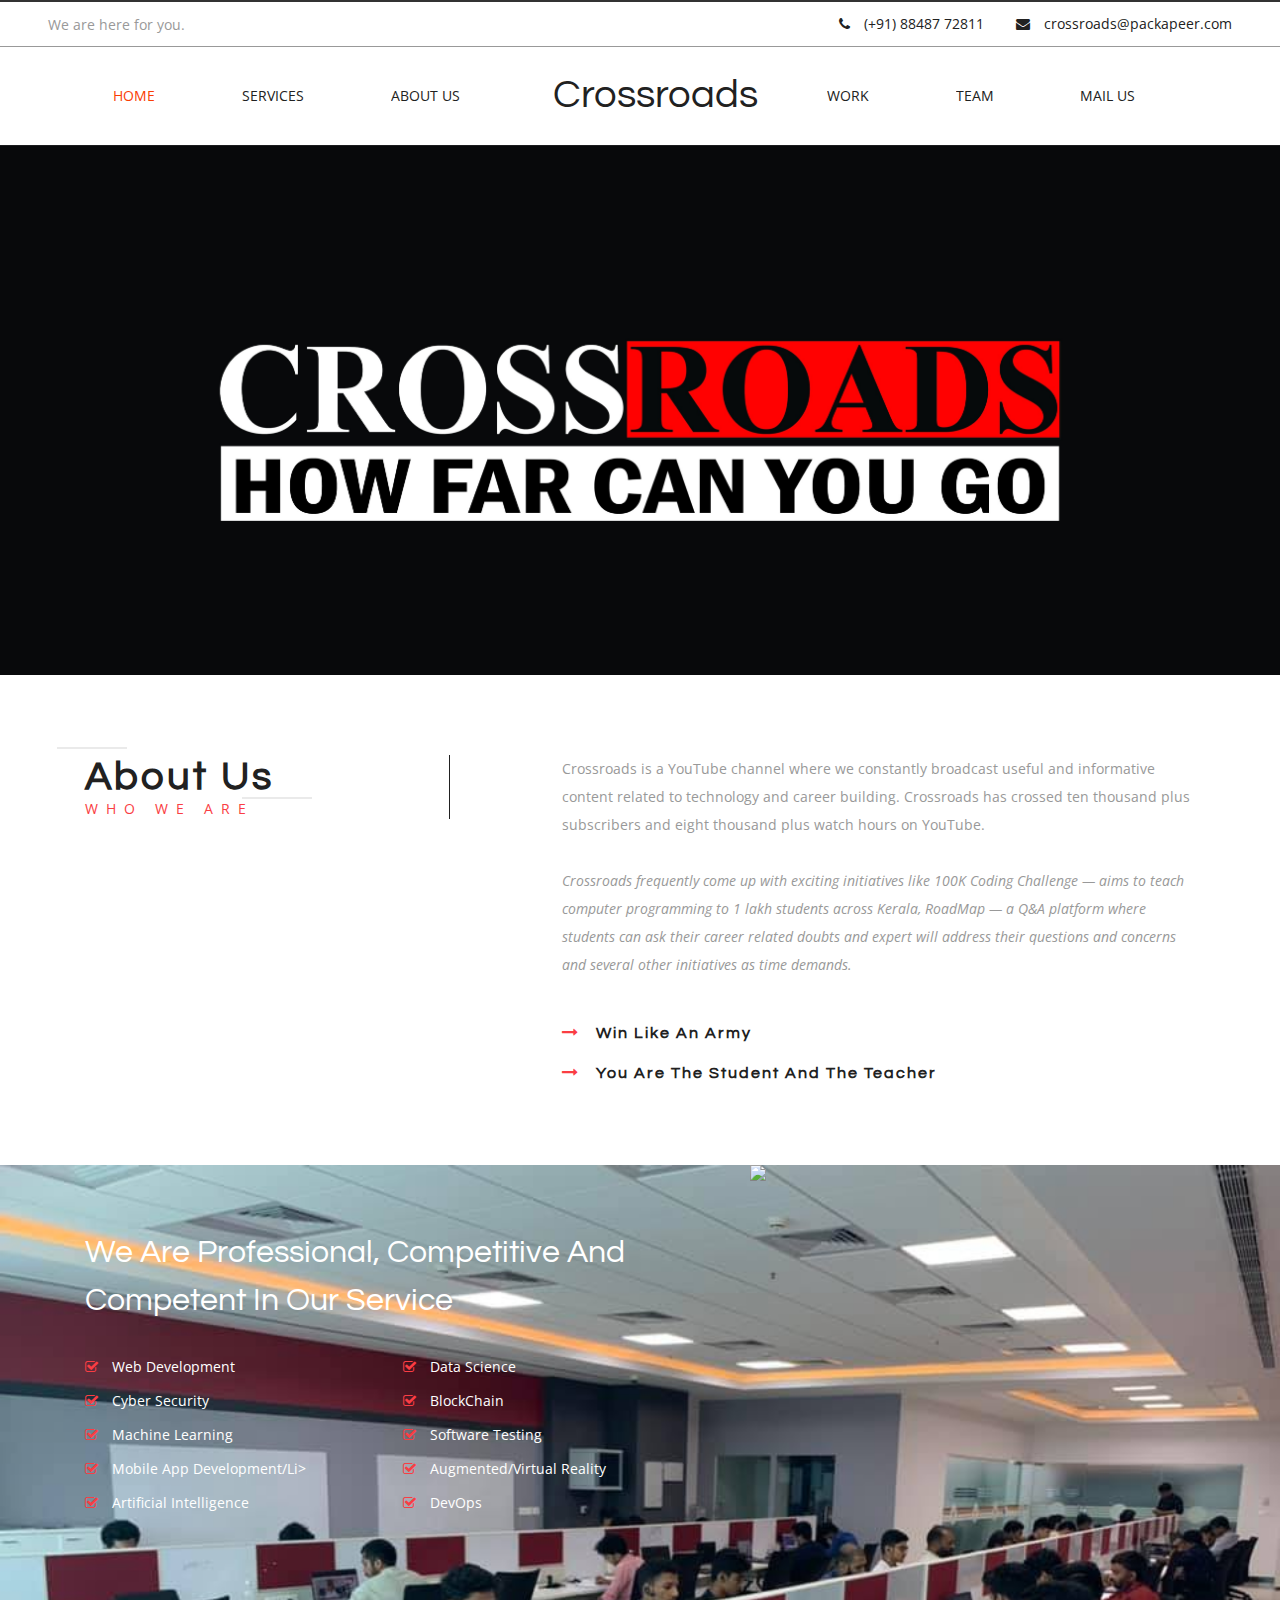
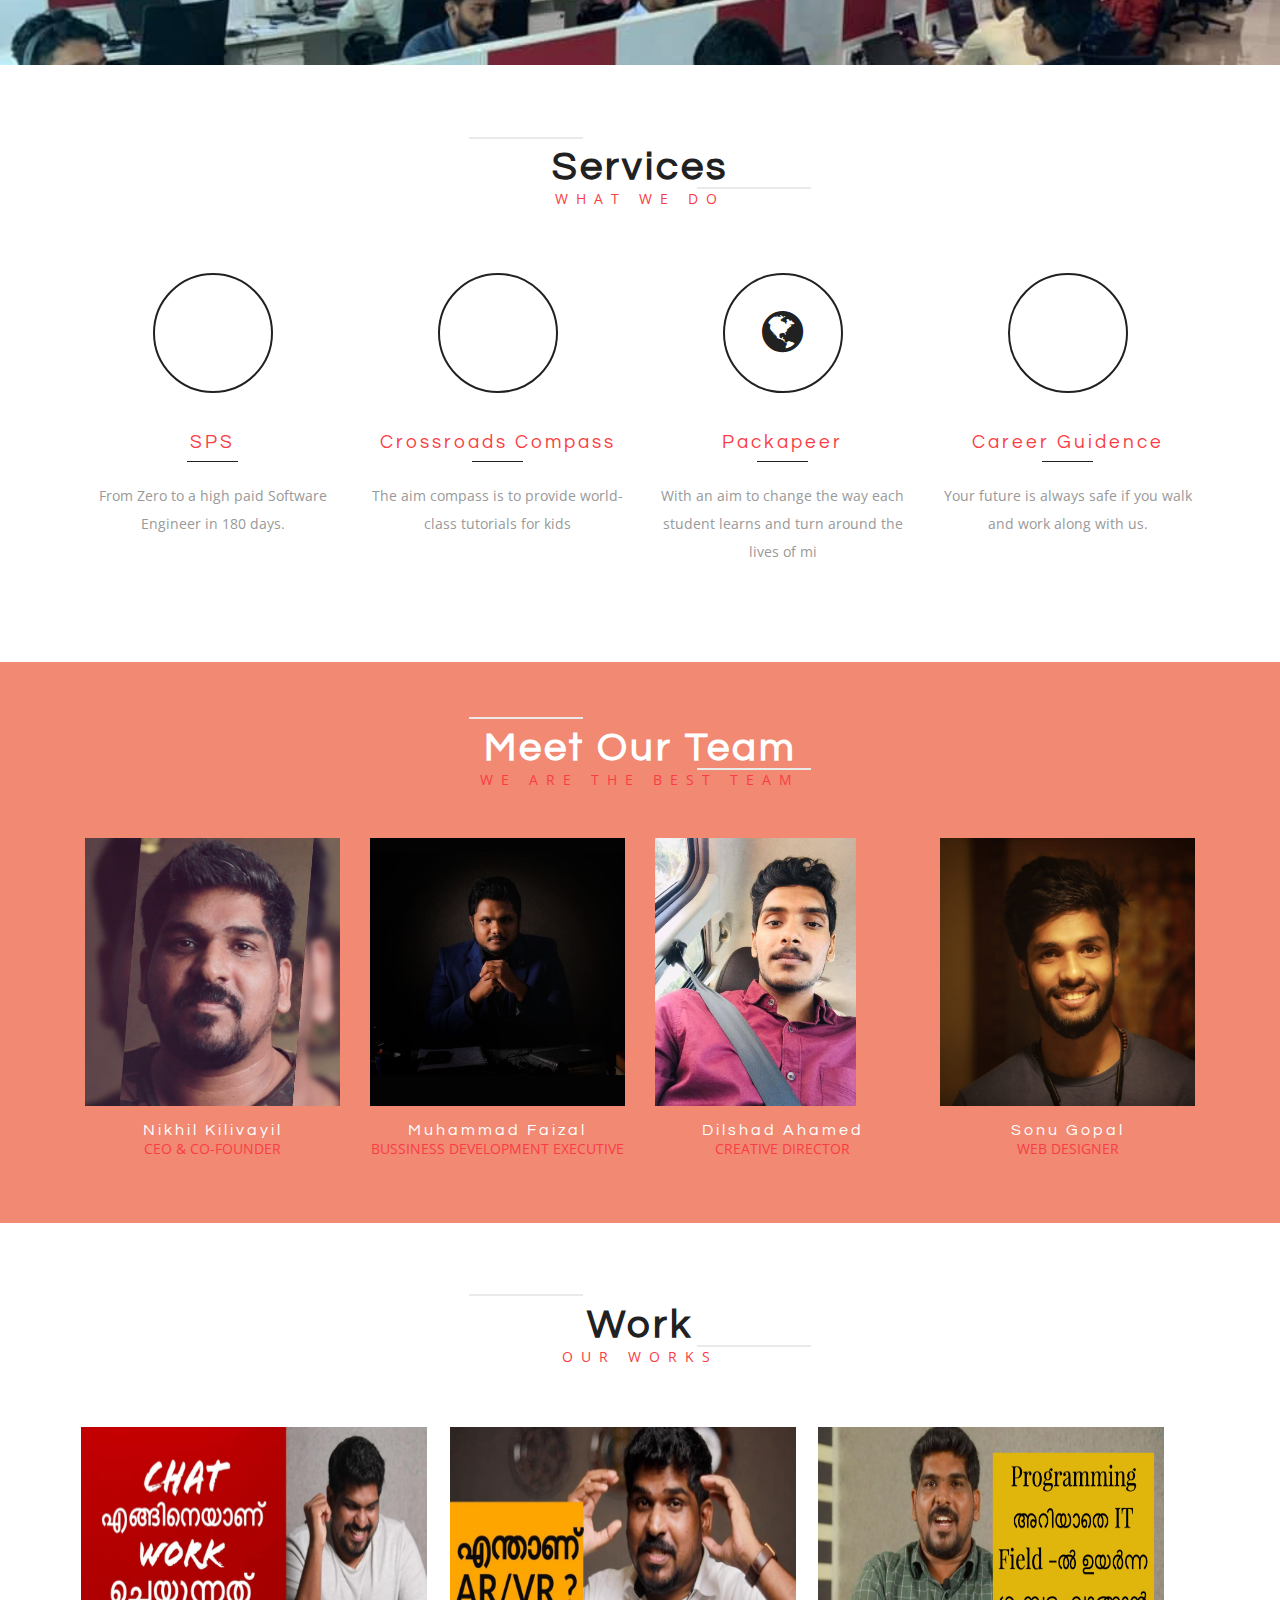
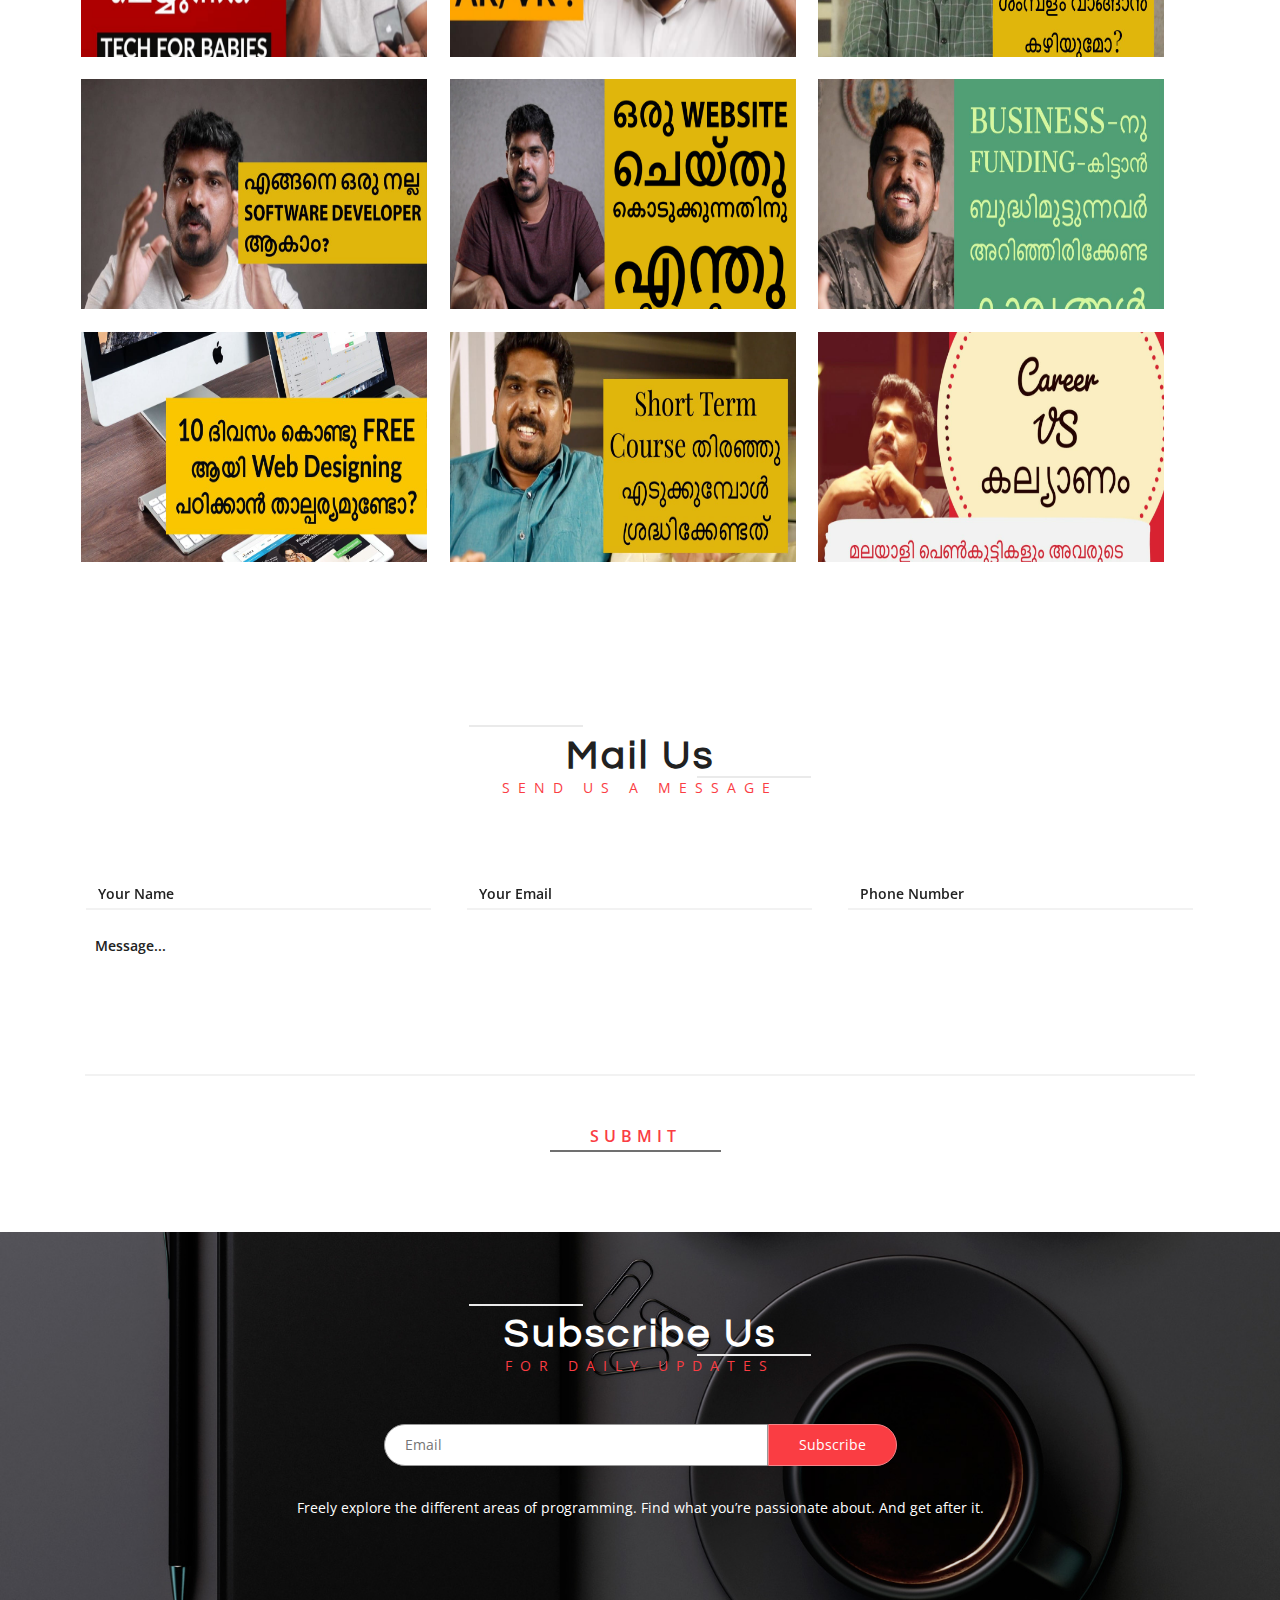
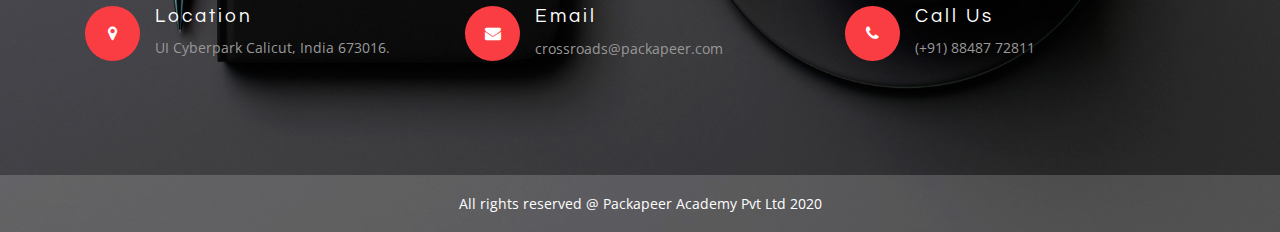
==== index.html @ 1ed5bf57 "Final file" ====
<!--
author: W3layouts
author URL: http://w3layouts.com
License: Creative Commons Attribution 3.0 Unported
License URL: http://creativecommons.org/licenses/by/3.0/
-->
<!DOCTYPE html>
<html lang="en">
<head>
<title>Crossroads</title>
<link rel="icon" type="icon" href="images/logo.jpg" />
<!-- for-mobile-apps -->
<meta name="viewport" content="width=device-width, initial-scale=1">
<meta http-equiv="Content-Type" content="text/html; charset=utf-8" />
<meta name="keywords" content="Adamant Responsive web template, Bootstrap Web Templates, Flat Web Templates, Android Compatible web template, 
Smartphone Compatible web template, free webdesigns for Nokia, Samsung, LG, SonyEricsson, Motorola web design" />
<script type="application/x-javascript"> addEventListener("load", function() { setTimeout(hideURLbar, 0); }, false);
		function hideURLbar(){ window.scrollTo(0,1); } </script>
<!-- //for-mobile-apps -->
<link href="css/bootstrap.css" rel="stylesheet" type="text/css" media="all" />
<link href="css/style.css" rel="stylesheet" type="text/css" media="all" />
<!-- js -->
<script type="text/javascript" src="js/jquery-2.1.4.min.js"></script>
<!-- //js -->
<!-- gallery -->
<link rel="stylesheet" href="css/lightGallery.css" type="text/css" media="all" />
<!-- //gallery -->
<!-- font-awesome icons -->
<link rel="stylesheet" href="css/font-awesome.min.css" />
<!-- //font-awesome icons -->
<link href="//fonts.googleapis.com/css?family=Questrial" rel="stylesheet">
<link href='//fonts.googleapis.com/css?family=Open+Sans:400,300,300italic,400italic,600,600italic,700,700italic,800,800italic' rel='stylesheet' type='text/css'>

</head>
	
<body>
<!-- header -->
	<div class="header">
		<div class="w3layouts_header_left">
			<p>We are here for you.</p>
		</div>
		<div class="w3layouts_header_right">
			<ul>
				<li><i class="fa fa-phone" aria-hidden="true"></i>(+91) 88487 72811</li>
				<li><i class="fa fa-envelope" aria-hidden="true"></i><a href="mailto:crossroads@packapeer.com
					">crossroads@packapeer.com
				</a></li>
			</ul>
		</div>
		<div class="clearfix"> </div>
	</div>
	<div class="w3_navigation">
		<div class="container">
			<nav class="navbar navbar-default">
				<div class="navbar-header navbar-left">
					<button type="button" class="navbar-toggle collapsed" data-toggle="collapse" data-target="#bs-example-navbar-collapse-1">
						<span class="sr-only">Toggle navigation</span>
						<span class="icon-bar"></span>
						<span class="icon-bar"></span>
						<span class="icon-bar"></span>
					</button>
					<div class="w3_navigation_pos">
						<h1><a href="index.html">Crossroads</a></h1>
					</div>
				</div>
				<!-- Collect the nav links, forms, and other content for toggling -->
				<div class="collapse navbar-collapse navbar-right" id="bs-example-navbar-collapse-1">
					<nav class="cl-effect-5" id="cl-effect-5">
						<ul class="nav navbar-nav">
							<li class="active"><a href="index.html"><span data-hover="Home">Home</span></a></li>
							<li><a href="#services" class="scroll"><span data-hover="Services">Services</span></a></li>
							<li><a href="#about" class="scroll"><span data-hover="About Us">About Us</span></a></li>
							<li><a href="#work" class="scroll"><span data-hover="Work">Work</span></a></li>
							<li><a href="#team" class="scroll"><span data-hover="Team">Team</span></a></li>
							<li><a href="#mail" class="scroll"><span data-hover="Mail Us">Mail Us</span></a></li>
						</ul>
					</nav>
				</div>
			</nav>	
		</div>
	</div>
<!-- //header -->
<!-- banner -->
	<div class="banner">
		<div class="container">
	
		</div>
	</div>
<!-- //banner -->
<!-- about -->
	<div class="about" id="about">
		<div class="container">
			<div class="col-md-4 agileits_about_left">
				<h3 class="w3l_head">About Us</h3>
				<p class="w3ls_head_para">who we are</p>
			</div>
			<div class="col-md-8 agileits_about_right">
				<p>Crossroads is a YouTube channel where we constantly broadcast useful and informative content 
					related to technology and career building. Crossroads has crossed ten thousand plus subscribers
					 and eight thousand plus watch hours on YouTube.<i>Crossroads frequently come up with exciting 
						 initiatives like 100K Coding Challenge — aims to teach computer programming to 1 lakh students 
						 across Kerala, RoadMap — a Q&A platform where students can ask their career related doubts and 
						 expert will address their questions and concerns and several other initiatives as time demands.
					</i></p>
				<ul>
					<li><i class="fa fa-long-arrow-right" aria-hidden="true"></i>Win like an army</li>
					<li><i class="fa fa-long-arrow-right" aria-hidden="true"></i>You are the Student and the Teacher </li>
				
				</ul>
			</div>
			<div class="clearfix"> </div>
		</div>
	</div>
<!-- //about -->
<!-- about-bottom -->
	<div class="about-bottom">
		<div class="container">
			<div class="col-md-7 agileinfo_about_bottom_right">
				<h2>we are professional, competitive and competent in our service</h2>
				<div class="col-md-6 agileinfo_about_bottom_right_wthree">
					<ul>
						<li><i class="fa fa-check-square-o" aria-hidden="true"></i>Web Development</li>
						<li><i class="fa fa-check-square-o" aria-hidden="true"></i>Cyber Security</li>
						<li><i class="fa fa-check-square-o" aria-hidden="true"></i>Machine Learning</li>
						<li><i class="fa fa-check-square-o" aria-hidden="true"></i>Mobile App Development/li>
						<li><i class="fa fa-check-square-o" aria-hidden="true"></i>Artificial intelligence</li>
					</ul>
				</div>
				<div class="col-md-6 agileinfo_about_bottom_right_wthree">
					<ul>
						<li><i class="fa fa-check-square-o" aria-hidden="true"></i>Data Science</li>
						<li><i class="fa fa-check-square-o" aria-hidden="true"></i>BlockChain</li>
						<li><i class="fa fa-check-square-o" aria-hidden="true"></i>Software Testing</li>
						<li><i class="fa fa-check-square-o" aria-hidden="true"></i>Augmented/Virtual Reality</li>
						<li><i class="fa fa-check-square-o" aria-hidden="true"></i>DevOps</li>
					</ul>
				</div>
				<div class="clearfix"> </div>
			</div>
			<div class="col-md-5 agileinfo_about_bottom_left">
				<img src="images/crossroad.jpg" alt=" " class="img-responsive" />
			</div>
			<div class="clearfix"> </div>
		</div>
	</div>
<!-- //about-bottom -->
<!-- services -->
	<div class="services" id="services">
		<div class="container">
			<h3 class="w3l_head w3l_head1">Services</h3>
			<p class="w3ls_head_para w3ls_head_para1">what we do</p>
			<div class="w3_agileits_services_grids">
				<a href="https://spsonline.in/">
				<div class="col-md-3 w3_agileits_services_grid">
					<div class="w3_agileits_services_grid_agile">
						<div class="w3_agileits_services_grid_1">
							<i class="fas fa-book-open" aria-hidden="true"></i>
						</div>
						<h3>SPS</h3>
						<p>From Zero to a high paid Software Engineer in 180 days.</p>
					</div>
				</div></a>
				<div class="col-md-3 w3_agileits_services_grid">
					<div class="w3_agileits_services_grid_agile">
						<div class="w3_agileits_services_grid_1">
							<i class="fas fa-chalkboard-teacher" aria-hidden="true"></i>
						</div>
						<h3>Crossroads Compass</h3>
						<p>The aim compass is to provide world-class tutorials for kids</p>
					</div>
				</div>
				<div class="col-md-3 w3_agileits_services_grid">
					<div class="w3_agileits_services_grid_agile">
						<div class="w3_agileits_services_grid_1">
							<i class="fa fa-globe" aria-hidden="true"></i>
						</div>
						<h3>Packapeer</h3>
						<p>With an aim to change the way each student learns and turn around the lives of mi</p>
					</div>
				</div>
				<div class="col-md-3 w3_agileits_services_grid">
					<div class="w3_agileits_services_grid_agile">
						<div class="w3_agileits_services_grid_1">
							<i class="fas fa-hands" aria-hidden="true"></i>
						</div>
						<h3>Career Guidence</h3>
						<p>Your future is always safe if you walk and work along with us.</p>
					</div>
				</div>
				<div class="clearfix"> </div>
			</div>
		</div>
	</div>
<!-- //services -->
<!-- team -->
	<div class="team" id="team">
		<div class="container">
			<h3 class="w3l_head w3l_head1 w3l_head1_w3layouts">Meet Our Team</h3>
			<p class="w3ls_head_para w3ls_head_para1">we are the best team</p>
			<div class="w3_team_grids">
				<div class="col-md-3 w3_team_grid">
					<div class="w3_team_grid1">
						<img src="images/nikhil.jpg"  alt=" " class="img-responsive" />
						<div class="w3_team_grid1_pos">

						</div>
					</div>
					<h4>Nikhil Kilivayil</h4>
					<p>CEO & Co-founder</p>
				</div>
				<div class="col-md-3 w3_team_grid">
					<div class="w3_team_grid1">
						<img src="images/faizal.jpg" alt=" " style="height: 200;" class="img-responsive" />
						<div class="w3_team_grid1_pos">
							
						</div>
					</div>
					<h4>Muhammad Faizal</h4>
					<p>Bussiness Development Executive</p>
				</div>
				<div class="col-md-3 w3_team_grid " >
					<div class="w3_team_grid1">
						<img src="images/dilshad.jpg" alt=" " class="img-responsive" />
						<div class="w3_team_grid1_pos">
							
						</div>
					</div>
					<h4>Dilshad Ahamed</h4>
					<p>Creative Director</p>
				</div>
				<div class="col-md-3 w3_team_grid">
					<div class="w3_team_grid1">
						<img src="images/sonu.jpg" alt=" " class="img-responsive" />
						<div class="w3_team_grid1_pos">
						
						</div>
					</div>
					<h4>Sonu Gopal</h4>
					<p>Web Designer</p>
				</div>
				<div class="clearfix"> </div>
			</div>
		</div>
	</div>
<!-- //team -->
<!-- gallery -->
	<div class="team-bottom" id="work">
		<div class="container">
			<h3 class="w3l_head w3l_head1">Work</h3>
			<p class="w3ls_head_para w3ls_head_para1">Our Works</p>
			<div class="w3layouts_gallery_grids">
				<ul class="w3l_gallery_grid" id="lightGallery">
					<li data-title="Crossroads" data-desc="How chat is working" data-src="https://www.youtube.com/watch?v=tPqcZCqzQ0g&t=526s" data-resource="https://www.youtube.com/watch?v=tPqcZCqzQ0g&t=526s"> 
					<div class="w3layouts_gallery_grid1 box">
						
							<img src="images/c1.jpg" alt=" " class="img-responsive" />
							<div class="overbox">
								<h4 class="title overtext"> Click here </h4>
								
							</div>
						
					</div>
				</li>
					<li data-title="Crossroads" data-desc="AR/VR" data-src="https://www.youtube.com/watch?v=7zM2JRB9HiU"> 
						<div class="w3layouts_gallery_grid1 box">
					
								<img src="images/c2.jpg" alt=" " class="img-responsive" />
								<div class="overbox">
									<h4 class="title overtext"> Click here </h4>
									
								</div>
							
						</div>
					</li>
					<li data-title="Crossroads" data-desc="How to get a job in IT" data-src="https://youtu.be/cAD3hfb2aGk"> 
						<div class="w3layouts_gallery_grid1 box">
							<a href="#">
								<img src="images/c10.jpg" alt=" " class="img-responsive" />
								<div class="overbox">
									<h4 class="title overtext"> Click here </h4>
									
								</div>
							</a>
						</div>
					</li>
					<li data-title="Crossroads" data-desc="How to become a developer" data-src="https://www.youtube.com/watch?v=azNYqdQZscs"> 
						<div class="w3layouts_gallery_grid1 box">
							<a href="#">
								<img src="images/c4.jpg" alt=" " class="img-responsive" />
								<div class="overbox">
									<h4 class="title overtext"> Click here </h4>
									
								</div>
							</a>
						</div>
					</li>
					<li data-title="Crossroads" data-desc="Website pricing" data-src="https://www.youtube.com/watch?v=1222WCeEl9o"> 
						<div class="w3layouts_gallery_grid1 box">
							<a href="#">
								<img src="images/c5.jpg" alt=" " class="img-responsive" />
								<div class="overbox">
									<h4 class="title overtext"> Click here </h4>
									
								</div>
							</a>
						</div>
					</li>
					<li data-title="Crossroads" data-desc="Are you planning a bussiness?" data-src="https://www.youtube.com/watch?v=SCqZieUVfHQ"> 
						<div class="w3layouts_gallery_grid1 box">
							<a href="#">
								<img src="images/c6.jpg" alt=" " class="img-responsive" />
								<div class="overbox">
									<h4 class="title overtext"> Click here </h4>
									
								</div>
							</a>
						</div>
					</li>
					<li data-title="Crossroads" data-desc="Web design challenge" data-src="https://www.youtube.com/watch?v=wt1XpgLq1fo"> 
						<div class="w3layouts_gallery_grid1 box">
							<a href="#">
								<img src="images/c7.jpg" alt=" " class="img-responsive" />
								<div class="overbox">
									<h4 class="title overtext"> Click here </h4>
									
								</div>
							</a>
						</div>
					</li>
					<li data-title="Crossroads" data-desc="Short-term Course" data-src="https://www.youtube.com/watch?v=path0TJK8dc"> 
						<div class="w3layouts_gallery_grid1 box">
							<a href="#">
								<img src="images/c8.jpg" alt=" " class="img-responsive" />
								<div class="overbox">
									<h4 class="title overtext"> Click here </h4>
									
								</div>
							</a>
						</div>
					</li>
					<li data-title="Crossroads" data-desc="Career versus Marriage" data-src="https://www.youtube.com/watch?v=4bV1RVfKHYE&t=115s"> 
						<div class="w3layouts_gallery_grid1 box">
							<a href="#">
								<img src="images/c9.jpg" alt=" " class="img-responsive" />
								<div class="overbox">
									<h4 class="title overtext"> Click here </h4>
									
								</div>
							</a>
						</div>
					</li>
				</ul>
			</div>
	</div>
</div>
		</div>
	</div>
	<script src="js/lightGallery.js"></script>
	<script>
    	 $(document).ready(function() {
			$("#lightGallery").lightGallery({
				mode:"fade",
				speed:800,
				caption:true,
				desc:true,
				mobileSrc:true
			});
		});
    </script>
<!-- //gallery -->
<!-- services-bottom -->
	
	
<!-- //services-bottom -->
<!-- mail -->
	<div class="mail" id="mail">
		<div class="container">
			<h3 class="w3l_head w3l_head1">Mail Us</h3>
			<p class="w3ls_head_para w3ls_head_para1">send us a message</p>
			<div class="w3_mail_grids">
				<form action="thank.html" method="get">
					<span class="input input--jiro">
						<input class="input__field input__field--jiro" type="text" id="input-10" name="Name" placeholder="Your Name" required=""/>
						<label class="input__label input__label--jiro" for="input-10">
							<span class="input__label-content input__label-content--jiro">Your Name</span>
						</label>
					</span>
					<span class="input input--jiro">
						<input class="input__field input__field--jiro" type="email" id="input-11" name="Email" placeholder="Your Email Address" required=""/>
						<label class="input__label input__label--jiro" for="input-11">
							<span class="input__label-content input__label-content--jiro">Your Email</span>
						</label>
					</span>
					<span class="input input--jiro">
						<input class="input__field input__field--jiro" type="text" id="input-12" name="Phone Number" placeholder="Phone Number" required=""/>
						<label class="input__label input__label--jiro" for="input-12">
							<span class="input__label-content input__label-content--jiro">Phone Number</span>
						</label>
					</span>
					<textarea name="Message" placeholder="Message..." required=""></textarea>
					<input type="submit" value="Submit">
				</form>
			</div>
		</div>
	</div>
	<script src="js/classie.js"></script>
	<script>
			(function() {
				// trim polyfill : https://developer.mozilla.org/en-US/docs/Web/JavaScript/Reference/Global_Objects/String/Trim
				if (!String.prototype.trim) {
					(function() {
						// Make sure we trim BOM and NBSP
						var rtrim = /^[\s\uFEFF\xA0]+|[\s\uFEFF\xA0]+$/g;
						String.prototype.trim = function() {
							return this.replace(rtrim, '');
						};
					})();
				}

				[].slice.call( document.querySelectorAll( 'input.input__field' ) ).forEach( function( inputEl ) {
					// in case the input is already filled..
					if( inputEl.value.trim() !== '' ) {
						classie.add( inputEl.parentNode, 'input--filled' );
					}

					// events:
					inputEl.addEventListener( 'focus', onInputFocus );
					inputEl.addEventListener( 'blur', onInputBlur );
				} );

				function onInputFocus( ev ) {
					classie.add( ev.target.parentNode, 'input--filled' );
				}

				function onInputBlur( ev ) {
					if( ev.target.value.trim() === '' ) {
						classie.remove( ev.target.parentNode, 'input--filled' );
					}
				}
			})();
		</script>
<!-- //mail -->

<!-- footer -->
	<div class="w3l_footer">
		<div class="container">
			<h3 class="w3l_head w3l_head1 w3l_head1_w3layouts">Subscribe Us</h3>
			<p class="w3ls_head_para w3ls_head_para1">for daily updates</p>
			<form action="thank.html" method="get">
				<input type="email" name="Email" placeholder="Email" required="">
				<input type="submit" value="Subscribe">
			</form>
			<div class="w3ls_footer_grids">
				<p class="agileits_w3layouts_est">Freely explore the different areas of programming. Find what you’re passionate about. And get after it.
					</p>
				<div class="w3ls_footer_grid">
					<div class="col-md-4 w3ls_footer_grid_left">
						<div class="w3ls_footer_grid_leftl">
							<i class="fa fa-map-marker" aria-hidden="true"></i>
						</div>
						<div class="w3ls_footer_grid_leftr">
							<h4>Location</h4>
							<p>UI Cyberpark Calicut, India 673016.</p>
						</div>
						<div class="clearfix"> </div>
					</div>
					<div class="col-md-4 w3ls_footer_grid_left">
						<div class="w3ls_footer_grid_leftl">
							<i class="fa fa-envelope" aria-hidden="true"></i>
						</div>
						<div class="w3ls_footer_grid_leftr">
							<h4>Email</h4>
							<a href="mailto:crossroads@packapeer.com">crossroads@packapeer.com</a>
						</div>
						<div class="clearfix"> </div>
					</div>
					<div class="col-md-4 w3ls_footer_grid_left">
						<div class="w3ls_footer_grid_leftl">
							<i class="fa fa-phone" aria-hidden="true"></i>
						</div>
						<div class="w3ls_footer_grid_leftr">
							<h4>Call Us</h4>
							<p>(+91) 88487 72811</p>
						</div>
						<div class="clearfix"> </div>
					</div>
					<div class="clearfix"> </div>
				</div>
			</div>
		</div>
		<div class="w3l_footer_pos">
			<p>All rights reserved @ Packapeer Academy Pvt Ltd 2020</p>
		</div>
	</div>
<!-- //footer -->
<!-- for bootstrap working -->
	<script src="js/bootstrap.js"></script>
<!-- //for bootstrap working -->
<!-- start-smooth-scrolling -->
<script type="text/javascript" src="js/move-top.js"></script>
<script type="text/javascript" src="js/easing.js"></script>
<script type="text/javascript">
	jQuery(document).ready(function($) {
		$(".scroll").click(function(event){		
			event.preventDefault();
			$('html,body').animate({scrollTop:$(this.hash).offset().top},1000);
		});
	});
</script>
<!-- start-smooth-scrolling -->
<!-- here stars scrolling icon -->
	<script type="text/javascript">
		$(document).ready(function() {
			/*
				var defaults = {
				containerID: 'toTop', // fading element id
				containerHoverID: 'toTopHover', // fading element hover id
				scrollSpeed: 1200,
				easingType: 'linear' 
				};
			*/
								
			$().UItoTop({ easingType: 'easeOutQuart' });
								
			});
	</script>
	<script src="https://kit.fontawesome.com/330e5a74fb.js" crossorigin="anonymous"></script>
<!-- //here ends scrolling icon -->
</body>
</html>
---- css/style.css ----
/*--
Author: W3layouts
Author URL: http://w3layouts.com
License: Creative Commons Attribution 3.0 Unported
License URL: http://creativecommons.org/licenses/by/3.0/
--*/
html, body{
    font-size: 100%;
	font-family: 'Open Sans', sans-serif;
	background:#ffffff;
	margin: 0;
}
p,ul li,ol li{
	margin:0;
	font-size:14px;
}
h1,h2,h3,h4,h5,h6{
	font-family: 'Questrial', sans-serif;
	margin:0;
}
ul,label{
	margin:0;
	padding:0;
}
body a:hover{
	text-decoration:none;
}
input[type="submit"],input[type="reset"],.w3ls_footer_grid_leftl,.w3ls_footer_grid_leftr h4,.w3l_footer_pos p a,.w3ls_footer_grid_leftr a,.w3layouts_header_right ul li a,.w3ls_social li a,.w3_team_grid1_pos,.w3_team_grid1_pos img{
	transition: .5s ease-in;
	-webkit-transition: .5s ease-in;
	-moz-transition: .5s ease-in;
	-o-transition: .5s ease-in;
	-ms-transition: .5s ease-in;
}
/*-- header --*/
.w3layouts_header_left{
	float:left;
}
.w3layouts_header_left p{
	color:#999;
	line-height:1.8em;
}
.w3layouts_header_right{
	float:right;
}
.header {
    padding:0.6em 3em;
    border-top: 2px solid 	#333;
}
.w3layouts_header_right ul li{
	display:inline-block;
	color:#212121;
}
.w3layouts_header_right ul li:last-child{
	margin-left:2em;
}
.w3layouts_header_right ul li i{
	color:#212121;
	padding-right:1em;
}
.w3layouts_header_right ul li a{
	color:#212121;
	text-decoration:none;
}
.w3layouts_header_right ul li a:hover{
	color:#fa3d43;
}
/*-- nav --*/
.navbar-default {
    background: none;
    border: none;
}
.navbar {
    margin-bottom: 0;
}
.w3_navigation {
    border-top: 1px solid #999;
	position:relative;
}
.navbar-nav {
    float: none;
}
.navbar-collapse {
    padding: 0;
}
.navbar-right {
    float: none !important;
    margin-right: 0;
}
.navbar-default .navbar-nav > .active > a, .navbar-default .navbar-nav > .active > a:hover, .navbar-default .navbar-nav > .active > a:focus {
    color:#fa3d03;
    background: none;
}
.navbar-default .navbar-nav > li > a {
    color: #212121;
}
.navbar-nav > li > a {
    margin:3em 3.1em;
    padding: 0;
	line-height: 1em;
    text-transform: uppercase;
}
.navbar-nav > li:nth-child(3) a {
    margin-right:23.1em !important;
}
.w3_navigation_pos{
	position: absolute;
    top: 27%;
    left: 41%;
    z-index: 9999;
}
.w3_navigation_pos h1 a{
	font-size: 1.1em;
    color: #212121;
    text-decoration: none;
    
    padding: 0.1em .4em;
}
.navbar-default .navbar-nav > li > a:hover{
    color: #fa3d03;
}
/* Effect 5: same word slide in */
.cl-effect-5 a {
	overflow: hidden;
	padding: 0 4px;
}

.cl-effect-5 a span {
	position: relative;
	display: inline-block;
	-webkit-transition: -webkit-transform 0.3s;
	-moz-transition: -moz-transform 0.3s;
	transition: transform 0.3s;
}

.cl-effect-5 a span::before {
	position: absolute;
	top: 100%;
	content: attr(data-hover);
	-webkit-transform: translate3d(0,0,0);
	-moz-transform: translate3d(0,0,0);
	transform: translate3d(0,0,0);
}

.cl-effect-5 a:hover span,
.cl-effect-5 a:focus span {
	-webkit-transform: translateY(-100%);
	-moz-transform: translateY(-100%);
	transform: translateY(-100%);
}

/* Effect 5: same word slide in and border bottom */
/*-- //nav --*/
.fa-cog{
    -webkit-animation: fa-spin 3s infinite linear;
    animation: fa-spin 3s infinite linear;
}
/*-- //header --*/
/*-- banner --*/
.banner{
	background:url(../images/0.jpg) no-repeat 0px 0px;
	background-size:cover;
	-webkit-background-size:cover;
	-moz-background-size:cover;
	-o-background-size:cover;
	-ms-background-size:cover;
	min-height:600px;
}
.w3_navigation_pos h1 a i {
    font-size: .6em;
    color: #f83e03;
}
.banner p{
	font-size:2em;
	color:#fff;
	text-align:right;
	text-transform:capitalize;
	margin:10em 0 0;
}
.banner p i{
	display: block;
    font-size: .7em;
}
.banner p span{
	font-weight: bold;
    background: #fa3d43;
    display: inline-block;
    padding: 0 .5em;
}
/*-- //banner --*/
/*-- about --*/
.about,.services,.team-bottom,.mail{
	padding:5em 0;
}
.w3l_head{
	font-size: 2.5em;
    font-weight: bold;
    color: #212121;
    text-transform: capitalize;
	position:relative;
	letter-spacing: 3px;
}
.w3l_head:before,.w3l_head:after{
	content: '';
    background: #eaeaea;
    height: 2px;
    width: 20%;
    position: absolute;
}
.w3l_head:before{
	top: -20%;
    left: -8%;
}
.w3l_head:after{
	bottom:0%;
	right:35%;
}
.w3ls_head_para{
	color:#fa3d43;
	text-transform:uppercase;
	letter-spacing:8px;
}
.agileits_about_left{
	border-right:1px solid #212121;
}
.agileits_about_right p{
	color:#999;
	line-height:2em;
	margin-bottom:3em;
}
.agileits_about_right p i{
	display:block;
	margin:2em 0 0;
}
.agileits_about_right {
    padding-left: 7em;
}
.agileits_about_right ul li{
	display: block;
    margin-bottom: 1em;
    color: #212121;
    line-height: 1.5em;
    text-transform: capitalize;
    font-family: 'Questrial', sans-serif;
    font-size: 1em;
	font-weight:600;
	letter-spacing:2px;
}
.agileits_about_right ul li i{
	color:#fa3d43;
	padding-right:1em;
}
.agileits_about_right ul li:last-child,.agileinfo_about_bottom_right_wthree ul li:last-child{
	margin-bottom:0;
}
/*-- //about --*/
/*-- about-bottom --*/
.about-bottom{
	background:url(../images/sps.jpg) no-repeat 0px 0px;
	background-size:cover;
	-webkit-background-size:cover;
	-moz-background-size:cover;
	-o-background-size:cover;
	-ms-background-size:cover;
	min-height:500px;
}
.agileinfo_about_bottom_left img {
    margin: 0 auto;
}
.agileinfo_about_bottom_right h2{
	font-size: 2em;
    color: #fff;
    line-height: 1.5em;
    text-transform: capitalize;
    margin: 2em 0 1em;
}
.agileinfo_about_bottom_right_wthree{
	padding-left:0;
}
.agileinfo_about_bottom_right_wthree ul li{
	display:block;
	margin-bottom:1em;
	color:#fff;
	text-transform:capitalize;
}
.agileinfo_about_bottom_right_wthree ul li i{
	color:#fa3d43;
	padding-right:1em;
}
/*-- //about-bottom --*/
/*-- services --*/
.w3l_head1,.w3ls_head_para1{
	text-align:center;
}
.w3l_head1:before,.w3l_head1:after{
	width:10% !important;
}
.w3l_head1:before {
    left: 35% !important;
}
.w3l_head1:after {
    right: 35% !important;
}
.w3_agileits_services_grids,.w3_team_grids,.w3layouts_gallery_grids,.w3_mail_grids{
	margin:3em 0 0;
}
.w3_agileits_services_grid{
	text-align:center;
	padding: 0;
}
.w3_agileits_services_grid_agile {
    padding: 1em;
}
.w3_agileits_services_grid_1{
	width: 120px;
    height: 120px;
    border: 2px solid #212121;
    border-radius: 90px;
    margin: 0 auto;
}
.w3_agileits_services_grid_1 i{
	color:#212121;
	font-size:3em;
	line-height:2.4em;
}
.w3_agileits_services_grid_agile h3{
	text-transform: capitalize;
    font-size: 1.2em;
    letter-spacing: 3px;
    color: #fa3d43;
    margin: 2em 0 1em;
    padding-bottom: .5em;
    position: relative;
    -webkit-transition: all .5s ease;
    -moz-transition: all .5s ease;
    -o-transition: all .5s ease;
    transition: all .5s ease;
}
.w3_agileits_services_grid_agile h3:after {
    content: '';
    position: absolute;
    -webkit-transition: all .5s ease;
    -moz-transition: all .5s ease;
    -o-transition: all .5s ease;
	-ms-transition: all .5s ease;
    transition: all .5s ease;
    width: 20%;
    height: 1px;
    background: #212121;
    left: 40%;
    bottom: 0;
}
.w3_agileits_services_grid:hover .w3_agileits_services_grid_agile h3:after {
    background: #fff;
    width: 60%;
}
.w3_agileits_services_grid_agile p{
	color:#999;
	line-height:2em;
}
.w3_agileits_services_grid:hover .w3_agileits_services_grid_agile{
	background: #fa3d43;
}
.w3_agileits_services_grid:hover .w3_agileits_services_grid_1{
	background:#fff;
	border:2px solid #fff;
}
.w3_agileits_services_grid:hover .w3_agileits_services_grid_agile h3{
	color:#fff;
}
.w3_agileits_services_grid:hover .w3_agileits_services_grid_agile p{
	color:#f2d1d3;
}
.w3_agileits_services_grid{
	-webkit-transition: all .5s ease;
    -moz-transition: all .5s ease;
    -o-transition: all .5s ease;
	-ms-transition: all .5s ease;
    transition: all .5s ease;
}
/*-- //services --*/
/*-- team --*/
.team{
	background-color: #f18973;
    background-size: cover;
    -webkit-background-size: cover;
    -moz-background-size: cover;
    -o-background-size: cover;
    -ms-background-size: cover;
    min-height: 500px;
    padding:4em 0;
}
.w3l_head1_w3layouts{
	color:#fff;
}
.w3_team_grid{
	text-align:center;
}
.w3_team_grid h4{
	margin:1em 0 0;
	color:#fff;
	font-size:1em;
	letter-spacing:3px;
}
.w3_team_grid p{
	text-transform:uppercase;
	color:#fa3d43;
}
.w3_team_grid1{
	position:relative;
}
.w3_team_grid1_pos{
	position: absolute;
    top: 39%;
    left: 27%;
	display:none;
}
.w3ls_social li {
    display: inline-block;
}
.w3ls_social li a {
    width: 30px;
    height: 30px;
    color: #f83e03;
    text-align: center;
    display: inline-block;
    padding-top: .5em;
    font-size: 13px;
    background: #fff;
}
.w3ls_social li a:hover{
	background: #f83e03;
	color:#fff;
}
.w3_team_grid:hover .w3_team_grid1 img{
	opacity:.5;
}
.w3_team_grid:hover .w3_team_grid1_pos{
	display:block;
}
/*-- //team --*/
/*-- gallery --*/
.w3l_gallery_grid li{
	display: inline-block;
    float: left;
    width: 32.33%;
    padding: 1%;
}
.box {
    position: relative;
    overflow: hidden;
}

.box img {
  position: absolute;
  left: 0;
  -webkit-transition: all 300ms ease-out;
  -moz-transition: all 300ms ease-out;
  -o-transition: all 300ms ease-out;
  -ms-transition: all 300ms ease-out;
  transition: all 300ms ease-out;
}

.box .overbox {
	background-color: hsla(0, 0%, 11%, 0.6);
    position: absolute;
    top: 0;
    left: 0;
    color: #fff;
    z-index: 100;
    -webkit-transition: all 300ms ease-out;
    -moz-transition: all 300ms ease-out;
    -o-transition: all 300ms ease-out;
    -ms-transition: all 300ms ease-out;
    transition: all 300ms ease-out;
    opacity: 0;
    width: 100%;
    padding:8em 2em 2em;
}
.box,.box .overbox {
	height: 230px;
}
.box:hover .overbox { opacity: 1; }

.box .overtext {
  -webkit-transition: all 300ms ease-out;
  -moz-transition: all 300ms ease-out;
  -o-transition: all 300ms ease-out;
  -ms-transition: all 300ms ease-out;
  transition: all 300ms ease-out;
  transform: translateY(40px);
  -webkit-transform: translateY(40px);
}

.box .title {
  font-size:1.5em;
  text-transform: uppercase;
  opacity: 0;
  transition-delay: 0.1s;
  transition-duration: 0.2s;
}

.box:hover .title,
.box:focus .title {
  opacity: 1;
  transform: translateY(0px);
  -webkit-transform: translateY(0px);
}

.box .tagline {
	font-size: 13px;
    line-height:1.8em;
	opacity: 0;
	transition-delay: 0.2s;
	transition-duration: 0.2s;
}

.box:hover .tagline,
.box:focus .tagline {
  opacity: 1;
  transform: translateX(0px);
  -webkit-transform: translateX(0px);
}
/*-- //gallery --*/
/*-- services-bottom --*/
.services-bottom{
	background: url(../images/header.jpg) no-repeat 0px 0px;
    background-size: cover;
    -webkit-background-size: cover;
    -moz-background-size: cover;
    -o-background-size: cover;
    -ms-background-size: cover;
    min-height: 315px;
    padding: 3em 0;
}
.agileits_w3layouts_about_counter_left i {
    font-size: 1.5em;
    color: #fff;
    width: 100px;
    height: 100px;
    border: 2px solid #fff;
    border-radius: 60px;
    padding-top: 1.4em;
    background:#fa3d43;
}
.agileits_w3layouts_about_counter_left p {
    font-size: 2.5em;
    font-weight: bold;
    color: #fff;
    margin: 0.5em 0 0em;
}
.agileits_w3layouts_about_counter_left {
    text-align: center;
}
.agileits_w3layouts_about_counter_left h3 {
    color: #fff;
    font-size: 1.3em;
    margin: .5em 0 0;
	text-transform: capitalize;
}
/*-- //services-bottom --*/
/*-- mail --*/
.w3_mail_grids textarea{
	outline: none;
    padding: 10px;
    color: #212121;
    font-size: 14px;
    border: none;
    border-bottom:2px solid #f2f2f2;
    background: none;
    width: 97.3%;
    margin:0 0 3em 1.1em;
    min-height: 150px;
    resize: none;
	font-weight:600;
}
.w3_mail_grids textarea::-webkit-input-placeholder {
	color: #212121 !important;
}
.w3_mail_grids input[type="submit"]{
	outline: none;
    padding: 2px 0;
    color: #fa3d43;
    letter-spacing: 5px;
    font-size: 1em;
    border: none;
    border-bottom: 2px solid #707070;
    text-transform: uppercase;
    background: none;
    width:15%;
    margin-left: 30em;
    font-weight: 600;
}
.w3_mail_grids input[type="submit"]:hover{
	color:#212121;
	border-bottom: 2px solid #fa3d43;
}
.input {
	position: relative;
	z-index: 1;
	display: inline-block;
	margin: 1em;
	max-width: 345px;
	width: calc(100% - 2em);
	vertical-align: top;
}

.input__field {
	position: relative;
	display: block;
	float: right;
	padding: 0.8em;
	width: 60%;
	border: none;
	border-radius: 0;
	background: #f0f0f0;
	color: #aaa;
	-webkit-appearance: none; /* for box shadows to show on iOS */
}

.input__field:focus {
	outline: none;
}

.input__label {
	display: inline-block;
    padding: 0 1em;
    width: 40%;
    color: #212121;
    font-weight: 600;
    -webkit-font-smoothing: antialiased;
    -moz-osx-font-smoothing: grayscale;
    -webkit-touch-callout: none;
    -webkit-user-select: none;
    -khtml-user-select: none;
    -moz-user-select: none;
    -ms-user-select: none;
    user-select: none;
}

.input__label-content {
	position: relative;
	display: block;
	padding: 1.6em 0;
	width: 100%;
}
/* Jiro */
.input__field--jiro {
	padding:1em 0.5em;
	width: 100%;
	background: transparent;
	color: #212121;
    font-size: 14px;
	opacity: 0;
	-webkit-transition: opacity 0.3s;
	transition: opacity 0.3s;
}

.input__label--jiro {
	position: absolute;
	left: 0;
	padding: 0 0.85em;
	width: 100%;
	height: 100%;
	text-align: left;
	pointer-events: none;
	font-size: 14px;
}

.input__label-content--jiro {
	-webkit-transition: -webkit-transform 0.3s 0.3s;
	transition: transform 0.3s 0.3s;
}

.input__label--jiro::before,
.input__label--jiro::after {
	content: '';
	position: absolute;
	top: 0;
	left: 0;
	width: 100%;
	height: 100%;
	-webkit-transition: -webkit-transform 0.3s;
	transition: transform 0.3s;
}

.input__label--jiro::before {
	border-top:2px solid #f2f2f2;
	-webkit-transform: translate3d(0, 100%, 0) translate3d(0, -2px, 0);
	transform: translate3d(0, 100%, 0) translate3d(0, -2px, 0);
	-webkit-transition-delay: 0.3s;
	transition-delay: 0.3s;
}

.input__label--jiro::after {
	z-index: -1;
	background:#f5f5f5;
	-webkit-transform: scale3d(1, 0, 1);
	transform: scale3d(1, 0, 1);
	-webkit-transform-origin: 50% 0%;
	transform-origin: 50% 0%;
}

.input__field--jiro:focus,
.input--filled .input__field--jiro {
	opacity: 1;
	-webkit-transition-delay: 0.3s;
	transition-delay: 0.3s;
}

.input__field--jiro:focus + .input__label--jiro .input__label-content--jiro,
.input--filled .input__label-content--jiro {
	-webkit-transform: translate3d(0, -80%, 0);
	transform: translate3d(0, -80%, 0);
	-webkit-transition-timing-function: cubic-bezier(0.2, 1, 0.3, 1);
	transition-timing-function: cubic-bezier(0.2, 1, 0.3, 1);
}

.input__field--jiro:focus + .input__label--jiro::before,
.input--filled .input__label--jiro::before {
	-webkit-transition-delay: 0s;
	transition-delay: 0s;
}

.input__field--jiro:focus + .input__label--jiro::before,
.input--filled .input__label--jiro::before {
	-webkit-transform: translate3d(0, 0, 0);
	transform: translate3d(0, 0, 0);
}

.input__field--jiro:focus + .input__label--jiro::after,
.input--filled .input__label--jiro::after {
	-webkit-transform: scale3d(1, 1, 1);
	transform: scale3d(1, 1, 1);
	-webkit-transition-delay: 0.3s;
	transition-delay: 0.3s;
	-webkit-transition-timing-function: cubic-bezier(0.2, 1, 0.3, 1);
	transition-timing-function: cubic-bezier(0.2, 1, 0.3, 1);
}
/*-- //mail --*/
/*-- footer --*/
.w3l_footer{
	background: url(../images/header.jpg) no-repeat 0px 0px;
    background-size: cover;
    -webkit-background-size: cover;
    -moz-background-size: cover;
    -o-background-size: cover;
    -ms-background-size: cover;
    min-height: 600px;
    padding: 5em 0;
	position:relative;
}
.w3l_footer form{
	width: 45%;
    margin: 3em auto 0;
}
.w3l_footer input[type="email"]{
	outline:none;
	padding:10px 20px;
	float:left;
	background:#fff;
	border:1px solid #999;
	font-size:14px;
	color:#212121;
	width:75%;
	border-top-left-radius: 30px;
    border-bottom-left-radius: 30px;
}
.w3l_footer input[type="submit"]{
	outline: none;
    padding: 10px 0;
    background: #fa3d43;
    border: 1px solid #f68488;
    font-size: 14px;
    color: #fff;
    width: 25%;
    border-top-right-radius: 30px;
    border-bottom-right-radius: 30px;
}
.w3l_footer input[type="submit"]:hover{
	background: #212121;
    color: #fff;
    border: 1px solid #6e6e6e;
}
.w3ls_footer_grids p.agileits_w3layouts_est{
	color:#fff;
	line-height:2em;
	margin:2em auto 6em;
	width:65%;
	text-align:center;
}
.w3ls_footer_grid_leftl{
	float:left;
	width:55px;
	height:55px;
	border-radius:50px;
	text-align:center;
	background:#fa3d43;
}
.w3ls_footer_grid_leftl i{
	color: #fff;
    font-size: 1em;
    line-height: 3.4em;
}
.w3ls_footer_grid_leftr{
	float:right;
	width:80%;
}
.w3ls_footer_grid_leftr h4{
	font-size: 1.2em;
    color: #fff;
    letter-spacing: 3px;
    margin-bottom: .5em;
}
.w3ls_footer_grid_leftr p{
	color:#999;
	line-height:1.5em;
}
.w3ls_footer_grid_leftr a{
	color:#999;
	text-decoration:none;
	font-size:14px;
}
.w3ls_footer_grid_leftr a:hover{
	color:#fa3d43;
}
.w3l_footer_pos{
	position:absolute;
	padding:1em;
	left:0%;
	bottom:0%;
	width:100%;
	background:rgba(255, 255, 255, 0.18);
}
.w3l_footer_pos p{
	text-align:center;
	color:#fff;
	line-height:1.8em;
}
.w3l_footer_pos p a{
	color:#fa3d43;
	text-decoration:underline;
}
.w3l_footer_pos p a:hover{
	color:#fff;
}
.w3ls_footer_grid_left:hover .w3ls_footer_grid_leftl{
	background:#fff;
}
.w3ls_footer_grid_left:hover .w3ls_footer_grid_leftl i{
	color:#212121;
}
.w3ls_footer_grid_left:hover .w3ls_footer_grid_leftr h4{
	color:#fa3d43;
}
/*-- //footer --*/
.map iframe{
	width:100%;
	min-height:350px;
	margin-top:2em;
	margin-bottom:-6px;
}
/*-- to-top --*/
#toTop {
	display: none;
	text-decoration: none;
	position: fixed;
	bottom: 20px;
	right: 2%;
	overflow: hidden;
	z-index: 999; 
	width: 32px;
	height: 32px;
	border: none;
	text-indent: 100%;
	background: url(../images/arrow.png) no-repeat 0px 0px;
}
#toTopHover {
	width: 32px;
	height: 32px;
	display: block;
	overflow: hidden;
	float: right;
	opacity: 0;
	-moz-opacity: 0;
	filter: alpha(opacity=0);
}
/*-- //to-top --*/
/*-- start-responsive-design --*/
@media (max-width:1440px){
	.banner {
		min-height: 530px;
	}
}
@media (max-width:1080px){
	.navbar-nav > li:nth-child(3) a {
		margin-right: 22.1em !important;
	}
	.navbar-nav > li > a {
		margin: 3em 2.1em;
	}
	.w3_navigation_pos {
		left:40.5%;
	}
	.banner {
		min-height: 470px;
	}
	.banner p {
		margin: 8em 0 0;
	}
	.w3l_head:before, .w3l_head:after {
		width: 30%;
	}
	.w3l_head:after {
		right: 20%;
	}
	.agileits_about_right p i {
		margin: 1em 0 0;
	}
	.agileinfo_about_bottom_right h2 {
		font-size: 1.8em;
		margin:1.5em 0 1em;
	}
	.agileinfo_about_bottom_right {
		padding-left: 0;
	}
	.agileinfo_about_bottom_right_wthree {
		padding: 0;
	}
	.w3_agileits_services_grid_agile h3 {
		letter-spacing: 2px;
	}
	.w3_agileits_services_grid_1 {
		width: 100px;
		height: 100px;
	}
	.w3_agileits_services_grid_1 i {
		font-size: 2em;
		line-height: 3em;
	}
	.w3l_head {
		font-size: 2.3em;
	}
	.team {
		min-height: 430px;
	}
	.w3_team_grid1_pos {
		top: 40%;
		left: 19%;
	}
	.box, .box .overbox {
		height: 189px;
	}
	.box .overbox {
		padding:6em 1em 2em;
	}
	.about, .services, .team-bottom, .mail {
		padding: 4em 0;
	}
	.input {
		max-width: 278px;
	}
	.w3_mail_grids input[type="submit"] {
		width: 20%;
		margin-left: 24em;
	}
	.w3l_footer form {
		width: 55%;
	}
	.w3l_footer {
		min-height: 560px;
	}
	.w3ls_footer_grids p.agileits_w3layouts_est {
		margin: 2em auto 4em;
	}
	.w3ls_footer_grid_leftr {
		width: 75%;
	}
}
@media (max-width: 1024px){
	.w3_navigation_pos {
		left:41%;
	}
	.banner {
		min-height: 410px;
	}
	.agileits_about_right {
		padding-left: 4em;
	}
}	
@media (max-width: 991px){
	.w3_navigation_pos h1 a {
		font-size: 1em;
	}
	.navbar-nav > li:nth-child(3) a {
		margin-right: 17.1em !important;
	}
	.navbar-nav > li > a {
		margin: 2.5em 1.1em;
	}
	.w3_navigation_pos {
		top: 28%;
		left: 38.5%;
	}
	.banner p {
		font-size: 1.74em;
	}
	.w3l_head:before, .w3l_head:after {
		width: 15%;
	}
	.w3l_head:after {
		right: 65%;
	}
	.agileits_about_right {
		padding: 0;
		margin: 2em 0 0;
	}
	.agileits_about_right p {
		margin-bottom: 2em;
	}
	.agileinfo_about_bottom_right_wthree {
		float: left;
		width: 50%;
	}
	.agileinfo_about_bottom_left {
		margin-top: 2em;
	}
	.w3_agileits_services_grid {
		float: left;
		width: 50%;
	}
	.w3_team_grid {
		float: left;
		width: 50%;
	}
	.w3_team_grid:nth-child(2) {
		margin-bottom: 2em;
	}
	.team {
		padding: 3em 0;
	}
	.w3l_head1:before, .w3l_head1:after {
		width: 20% !important;
	}
	.w3l_head1:before {
		left: 25% !important;
	}
	.w3l_head1:after {
		right: 25% !important;
	}
	.w3_team_grid1_pos {
		top: 43%;
		left: 29%;
	}
	.box, .box .overbox {
		height: 145px;
	}
	.box .overbox {
		padding: 4em 1em 2em;
	}
	.agileits_w3layouts_about_counter_left {
		float: left;
		width: 25%;
	}
	.agileits_w3layouts_about_counter_left i {
		font-size: 1.4em;
		width: 85px;
		height: 85px;
	}
	.agileits_w3layouts_about_counter_left p {
		font-size: 2.3em;
	}
	.agileits_w3layouts_about_counter_left h3 {
		font-size: 1.1em;
	}
	.services-bottom {
		min-height: 275px;
	}
	.input {
		max-width: 205px;
	}
	.w3_mail_grids textarea {
		width: 96%;
	}
	.w3_mail_grids input[type="submit"] {
		width: 25%;
		margin-left: 17em;
		text-align: center;
	}
	.w3l_footer {
		padding: 4em 0 0;
	}
	.w3l_footer form {
		width: 75%;
		margin: 2em auto 0;
	}
	.w3ls_footer_grids p.agileits_w3layouts_est {
		width: 85%;
		margin: 2em auto 3em;
	}
	.w3ls_footer_grid_left {
		float: left;
		width: 33.33%;
	}
	.w3ls_footer_grid_leftl {
		float: none;
		margin: 0 auto 1em;
	}
	.w3ls_footer_grid_leftr {
		width: 100%;
		float: none;
		text-align: center;
	}
}
@media (max-width: 800px){
	.w3_navigation_pos {
		left:38.5%;
	}
	.banner p {
		margin: 7em 0 0;
	}
	.banner {
		min-height: 350px;
	}
	.w3l_head:before {
		left: -5%;
	}
}
@media (max-width: 768px){
	.w3_navigation_pos h1 a {
		font-size: .95em;
	}
	.w3_navigation_pos {
		left: 39%;
	}
	.w3l_head {
		font-size: 2em;
	}
	.agileits_about_left {
		padding: 0 3em;
	}
	.agileits_about_right {
		padding-left: 3em;
	}
	.agileinfo_about_bottom_right h2 {
		font-size: 1.7em;
	}
}
@media (max-width: 767px){
	.navbar-default .navbar-toggle {
		border-color: #212121;
	}
	.navbar-default .navbar-toggle .icon-bar {
		background-color: #212121;
	}
	.navbar-toggle {
		margin: 1em 0;
	}
	.navbar-default .navbar-toggle:hover, .navbar-default .navbar-toggle:focus {
		background-color: transparent;
	}
	.w3_navigation_pos {
		position: inherit;
		float: left;
		margin-top: .9em;
	}
	.navbar-nav {
		float: none;
		margin: 0;
		text-align: center;
		background: #dfdfdf;
	}
	.navbar-nav > li > a {
		margin: 2em 0;
	}
	.navbar-nav > li:nth-child(3) a {
		margin-right: auto !important;
	}
}
@media (max-width: 736px){
	.header {
		padding: 0.6em 1em;
	}
	.banner p {
		font-size: 1.67em;
	}
	.banner {
		min-height: 310px;
	}
	.box .overbox {
		padding: 3em 1em 2em;
	}
	.box, .box .overbox {
		height: 139px;
	}
	.input {
		max-width: 194px;
	}
	.map iframe {
		min-height: 300px;
	}
}
@media (max-width: 667px){
	.w3layouts_header_right ul li:last-child {
		margin-left: 1em;
	}
	.banner p {
		font-size: 1.5em;
	}
	.w3l_head {
		font-size: 1.8em;
	}
	.w3l_head:before, .w3l_head:after {
		width: 20%;
	}
	.w3l_head:before {
		left: -9%;
	}
	.w3l_head:after {
		right: 59%;
	}
	.box, .box .overbox {
		height: 125px;
	}
	.box .title {
		font-size: 1.3em;
	}
	.agileits_w3layouts_about_counter_left p {
		font-size: 2.1em;
	}
	.agileits_w3layouts_about_counter_left h3 {
		font-size: .95em;
	}
	.input {
		max-width: 187px;
		margin: .5em;
	}
	.w3_mail_grids input[type="submit"] {
		font-size: 14px;
	}
	.w3ls_footer_grid_left {
		padding: 0;
	}
	.w3ls_footer_grids p.agileits_w3layouts_est {
		width: 98%;
	}
}
@media (max-width: 640px){
	.banner p {
		font-size: 1.43em;
	}
	.about, .services, .team-bottom, .mail {
		padding: 3em 0;
	}
	.agileinfo_about_bottom_right h2 {
		font-size: 1.5em;
	}
	.w3_agileits_services_grid_1 i {
		font-size: 1.5em;
	}
	.w3_agileits_services_grid_1 {
		width: 80px;
		height: 80px;
	}
	.w3_team_grid1_pos {
		left: 27%;
	}
	.w3l_gallery_grid li {
		width: 50%;
	}
	.box, .box .overbox {
		height: 190px;
	}
	.box .overbox {
		padding: 7em 1em 2em;
	}
	.agileits_w3layouts_about_counter_left {
		padding: 0;
	}
	.input__field--jiro,.w3_mail_grids textarea,.input__label--jiro {
		font-size: 13px;
	}
	.input {
		max-width: 178px;
	}
	.w3l_footer {
		padding: 3em 0 0;
		min-height: 530px;
	}
}
@media (max-width: 600px){
	.w3_navigation_pos h1 a {
		font-size: .85em;
	}
	.banner p span {
		padding: 0 .3em;
	}
	.banner p {
		font-size: 1.38em;
	}
	.banner {
		min-height: 270px;
	}
	.w3_team_grid1_pos {
		left: 24%;
	}
	.box, .box .overbox {
		height: 175px;
	}
	.input {
		max-width: 165px;
	}
	.w3_mail_grids input[type="submit"] {
		margin-left: 15em;
	}
}
@media (max-width: 568px){
	.w3layouts_header_right ul li,.w3layouts_header_left p {
		font-size: 13px;
	}
	.w3_navigation_pos h1 a {
		font-size: .8em;
	}
	.w3_navigation_pos {
		margin-top: .85em;
	}
	.banner p {
		font-size: 1.3em;
	}
	.box, .box .overbox {
		height: 167px;
	}
	.box .overbox {
		padding: 5em 1em 2em;
	}
	.input {
		max-width: 100%;
		margin: 2em 0 0;
	}
	.input__label--jiro {
		padding: 0 0.5em;
	}
	.w3_mail_grids {
		margin: 0 !important;
	}
	.w3_mail_grids textarea {
		width: 93%;
		margin: 3em 0 3em 0.1em;
	}
	.w3_mail_grids input[type="submit"] {
		margin-left: 14.5em;
	}
	.w3l_footer form {
		width: 85%;
	}
	.w3ls_footer_grids p.agileits_w3layouts_est {
		margin: 2em auto 1.5em;
	}
}
@media (max-width: 480px){
	.banner p {
		font-size: 1.08em;
	}
	.w3layouts_header_left,.w3layouts_header_right {
		float: none;
		text-align: center;
	}
	.banner {
		min-height: 230px;
	}
	.w3l_head {
		font-size: 1.6em;
	}
	.agileits_about_left {
		padding: 0 2em;
	}
	.agileits_about_right {
		padding-left: 2em;
	}
	.agileits_about_right ul li {
		font-size: 14px;
	}
	.about, .services, .team-bottom, .mail {
		padding: 2em 0;
	}
	.agileinfo_about_bottom_right h2 {
		font-size: 1.3em;
	}
	.agileinfo_about_bottom_right_wthree {
		float: none;
		width: 100%;
	}
	.agileinfo_about_bottom_right_wthree:nth-child(3) {
		margin: 1em 0 0;
	}
	.w3_agileits_services_grid_agile h3 {
		letter-spacing: 1px;
		font-size: 1.1em;
	}
	.w3_team_grid1_pos {
		left: 15%;
	}
	.box, .box .overbox {
		height: 138px;
	}
	.box .overbox {
		padding: 4em 1em 2em;
	}
	.agileits_w3layouts_about_counter_left {
		width: 50%;
	}
	.agileits_w3layouts_about_counter_left:nth-child(2) {
		margin-bottom: 2em;
	}
	.input {
		width: calc(100% - 0em);
	}
	.w3_mail_grids textarea {
		width: 100%;
		margin: 3em 0 3em 0em;
	}
	.w3_mail_grids input[type="submit"] {
		width: 35%;
		margin-left: 10.5em;
	}
	.w3l_footer form {
		width: 90%;
	}
	.w3ls_footer_grid_leftr h4 {
		font-size: 1.1em;
		letter-spacing: 2px;
	}
}
@media (max-width: 414px){
	.w3_mail_grids input[type="submit"] {
		margin-left: 8.5em;
	}
	.w3l_head:before, .w3l_head:after {
		width: 30%;
	}
	.w3l_head:after {
		right: 37%;
	}
	.w3ls_head_para {
		letter-spacing: 6px;
		font-size: 11px;
	}
	.agileits_about_right {
		padding-left: 0em;
		margin-top: 1em;
	}
	.w3_agileits_services_grid {
		float: none;
		width: 85%;
		margin: 0 auto;
	}
	.w3_agileits_services_grids, .w3_team_grids, .w3layouts_gallery_grids, .w3_mail_grids {
		margin: 2em 0 0;
	}
	.w3_team_grid1_pos {
		left: 7%;
		top: 38%;
	}
	.box, .box .overbox {
		height: 116px;
	}
	.box .overbox {
		padding: 1em 1em 2em;
	}
	.w3l_footer form {
		width: 100%;
	}
	.w3ls_footer_grid_left {
		float: none;
		width: 100%;
	}
	.w3ls_footer_grid_left:nth-child(2) {
		margin: 2em 0;
	}
	.w3l_footer {
		padding: 3em 0 0;
		min-height: 820px;
	}
}
@media (max-width: 384px){
	.w3_navigation_pos h1 a {
		font-size: .75em;
	}
	.navbar-toggle {
		margin: 0.8em 0;
	}
	.w3_navigation_pos {
		margin-top: .6em;
	}
	.banner p {
		line-height: 1.8em;
		margin: 6em 0 0;
	}
	.agileinfo_about_bottom_left img {
		width: 70%;
	}
	.w3l_head1:before, .w3l_head1:after {
		width: 35% !important;
	}
	.w3l_head1:before {
		left: 11% !important;
	}
	.w3l_head1:after {
		right: 12% !important;
	}
	.w3_team_grid {
		float: none;
		width: 75%;
		margin: 0 auto;
	}
	.w3_team_grid1_pos {
		left: 21%;
	}
	.w3_agileits_services_grid_agile h3 {
		margin: 1.5em 0 1em;
	}
	.w3_team_grid:nth-child(2) {
		margin: 2em auto;
	}
	.w3_team_grid:nth-child(3) {
		margin-bottom: 2em;
	}
	.w3l_gallery_grid li {
		width: 90%;
		float: none;
		margin: 0 auto;
		display: block;
	}
	.box, .box .overbox {
		height: 197px;
	}
	.box .overbox {
		padding: 6em 2em 2em;
	}
	.w3_mail_grids input[type="submit"] {
		margin-left: 8.5em;
	}
	.map iframe {
		min-height: 250px;
	}
}
@media (max-width: 375px){
	.box, .box .overbox {
		height: 193px;
	}
	.w3l_footer {
		min-height: 855px;
	}
}
@media (max-width: 320px){
	.w3_navigation_pos h1 a {
		font-size: .7em;
	}
	.nav > li {
		font-size: 13px;
	}
	.navbar-nav > li > a {
		margin: 1.5em 0;
	}
	.agileits_about_left {
		padding: 0 1em;
	}
	p, ul li, ol li{
		font-size: 13px;
	}
	.agileinfo_about_bottom_right h2 {
		font-size: 1.2em;
	}
	.w3l_head1:before {
		left: 3% !important;
	}
	.w3l_head1:after {
		right: 4% !important;
	}
	.w3_team_grid1_pos {
		left: 13%;
	}
	.w3_team_grid h4 {
		font-size: .9em;
		letter-spacing: 2px;
	}
	.box, .box .overbox {
		height: 160px;
	}
	.box .overbox {
		padding: 5em 2em 2em;
	}
	.w3_mail_grids input[type="submit"] {
		width: 50%;
	}
	.w3_mail_grids input[type="submit"] {
		margin-left: 5.5em;
	}
	.w3l_footer input[type="submit"] {
		font-size: 13px;
		width: 30%;
	}
	.w3l_footer input[type="email"] {
		font-size: 13px;
		width: 70%;
	}
	.w3ls_footer_grids p.agileits_w3layouts_est {
		width: 100%;
	}
	.w3l_head {
		font-size: 1.4em;
	}
	.agileits_w3layouts_about_counter_left i {
		font-size: 1em;
		width: 65px;
		height: 65px;
	}
	.agileits_w3layouts_about_counter_left p {
		font-size: 1.8em;
	}
	.services-bottom {
		padding: 2em 0;
	}
}
---- css/lightGallery.css ----
/*clearfix*/
.group {
  *zoom: 1;
}
.group:before, .group:after {
  	display: table;
    content: "";
    line-height: 0;
}
.group:after{
	clear: both;
}
/*/clearfix*/


/** /font-icons/**/
@font-face {
	font-family: 'Slide-icons';
	src:url('../font/Slide-icons.eot');
}
@font-face {
	font-family: 'Slide-icons';
	src: url([data-uri]) format('woff'),
		 url([data-uri]) format('truetype');
	font-weight: normal;
	font-style: normal;
}

/* Use the following CSS code if you want to use data attributes for inserting your icons */
[data-icon]:before {
	font-family: 'Slide-icons';
	content: attr(data-icon);
	speak: none;
	font-weight: normal;
	font-variant: normal;
	text-transform: none;
	line-height: 1;
	-webkit-font-smoothing: antialiased;
	-moz-osx-font-smoothing: grayscale;
}

/** //font-icons/**/




.lightGallery {
	overflow: hidden!important;
}
#lightGallery-Gallery img {
	border: none!important;
}
#lightGallery-outer{
	width: 100%;
	height: 100%;
	position: fixed;
	top: 0;
	left: 0;
	z-index: 99999!important;
	overflow: hidden;
	-webkit-user-select: none;
	-moz-user-select: none;
	user-select: none;
	opacity:1;
	-webkit-transition: opacity 0.35s ease;
	-moz-transition: opacity 0.35s ease;
	-o-transition: opacity 0.35s ease;
	-ms-transition: opacity 0.35s ease;
	transition: opacity 0.35s ease;
	background: #0d0d0d;
}

/*lightGallery starting effects*/
#lightGallery-Gallery.opacity{
	opacity: 1;
	transition: all 1s ease 0s;
	-moz-transition: all 1s ease 0s;
	-webkit-transition: all 1s ease 0s;
	-o-transition: all 1s ease 0s;
	-ms-transition: all 1s ease 0s;
}
#lightGallery-Gallery.opacity .thumb_cont{
	opacity: 1;
}
#lightGallery-Gallery.fadeM{
	opacity: 0;
	transition: all 0.5s ease 0s;
	-moz-transition: all 0.5s ease 0s;
	-webkit-transition: all 0.5s ease 0s;
	-o-transition: all 0.5s ease 0s;
	-ms-transition: all 0.5s ease 0s;
}
/*lightGallery starting effects*/


/*lightGallery core*/
#lightGallery-Gallery {
	height: 100%;
    opacity: 0;
    width: 100%;	
	transition:all 1s ease 0s;
	-moz-transition: all 1s ease 0s;
	-webkit-transition: all 1s ease 0s;
	-o-transition: all 1s ease 0s;
	-ms-transition: all 1s ease 0s;
}
#lightGallery-slider {
	height: 100%;
	left: 0;
	top: 0;
	width: 100%;
	white-space: nowrap;
	position: absolute;
}
#lightGallery-slider .lightGallery-slide {
    background:none;
    display: inline-block;
    height: 100%;
    line-height: 1px;
    text-align: center;
    width: 100%;
}
#lightGallery-slider.slide .lightGallery-slide{
	 position: absolute;	
	 opacity: 0.4;
}
#lightGallery-slider.fadeM .lightGallery-slide{
	position:absolute;
	left:0;
	opacity:0;
}
#lightGallery-slider.animate .lightGallery-slide{
	position:absolute;
	left:0;
}
#lightGallery-slider.fadeM .current{
	opacity:1;	
}
#lightGallery-Gallery.opacity .lightGallery-slide.current img, #lightGallery-Gallery.opacity .lightGallery-slide.current iframe {
	transform:scale(1, 1);
	-moz-transform:scale(1, 1);
	-ms-transform:scale(1, 1);
	-webkit-transform:scale(1, 1);
	-o-transform:scale(1, 1);
}
.lightGallery-slide.current img, .lightGallery-slide.current iframe {
	transform:scale(0.5, 0.5);
	-moz-transform:scale(0.5, 0.5);
	-ms-transform:scale(0.5, 0.5);
	-webkit-transform:scale(0.5, 0.5);
	-o-transform:scale(0.5, 0.5);
	transition: all 1s ease 0s;
	-moz-transition: all 1s ease 0s;
	-webkit-transition: all 1s ease 0s;
	-o-transition: all 1s ease 0s;
	-ms-transition: all 1s ease 0s;
}
#lightGallery-Gallery.fadeM .lightGallery-slide.current img, #lightGallery-Gallery.fadeM .lightGallery-slide.current iframe{
	transform:scale(0.5, 0.5);
	-moz-transform:scale(0.5, 0.5);
	-ms-transform:scale(0.5, 0.5);
	-webkit-transform:scale(0.5, 0.5);
	-o-transform:scale(0.5, 0.5);
}
#lightGallery-slider.fadeM.on .current{
	opacity:1;	
	transition: all 0.5s ease 0s;
	-moz-transition: all 0.5s ease 0s;
	-webkit-transition: all 0.5s ease 0s;
	-o-transition: all 0.5s ease 0s;
	-ms-transition: all 0.5s ease 0s;
}
#lightGallery-slider.fadeM .lightGallery-slide {
	transition: opacity 0.4s ease 0s;
	-moz-transition: opacity 0.4s ease 0s;
	-webkit-transition: opacity 0.4s ease 0s;
	-o-transition: opacity 0.4s ease 0s;
	-ms-transition: opacity 0.4s ease 0s;
}
#lightGallery-slider.slide .lightGallery-slide {
	transform:translate3d(100%, 0px, 0px);
	-moz-transform:translate3d(100%, 0px, 0px);
	-ms-transform:translate3d(100%, 0px, 0px);
	-webkit-transform:translate3d(100%, 0px, 0px);
	-o-transform:translate3d(100%, 0px, 0px);
}
#lightGallery-slider.slide.on .lightGallery-slide {
    opacity: 0;
}
#lightGallery-slider.slide .lightGallery-slide.current {
    opacity: 1 !important;
	transform:translate3d(0px, 0px, 0px) !important;
	-moz-transform:translate3d(0px, 0px, 0px) !important;
	-ms-transform:translate3d(0px, 0px, 0px) !important;
	-webkit-transform:translate3d(0px, 0px, 0px) !important;
	-o-transform:translate3d(0px, 0px, 0px) !important;
}
#lightGallery-slider.slide .lightGallery-slide.prevSlide {
	opacity: 0;
    transform: translate3d(-100%, 0px, 0px);
	-moz-transform:translate3d(-100%, 0px, 0px);
	-ms-transform:translate3d(-100%, 0px, 0px);
	-webkit-transform:translate3d(-100%, 0px, 0px);
	-o-transform:translate3d(-100%, 0px, 0px);
}
#lightGallery-slider.slide .lightGallery-slide.nextSlide {
	opacity: 0;
    transform: translate3d(100%, 0px, 0px);
	-moz-transform:translate3d(100%, 0px, 0px);
	-ms-transform:translate3d(100%, 0px, 0px);
	-webkit-transform:translate3d(100%, 0px, 0px);
	-o-transform:translate3d(100%, 0px, 0px);
}
#lightGallery-slider.slide.on .lightGallery-slide, #lightGallery-slider.slide.on .current, #lightGallery-slider.slide.on .prevSlide, #lightGallery-slider.slide.on .nextSlide{
	transition: all 1s cubic-bezier(0, 0, 0.25, 1) 0s;
	-moz-transition: all 1s cubic-bezier(0, 0, 0.25, 1) 0s;
	-webkit-transition: all 1s cubic-bezier(0, 0, 0.25, 1) 0s;
	-o-transition: all 1s cubic-bezier(0, 0, 0.25, 1) 0s;
	-ms-transition: all 1s cubic-bezier(0, 0, 0.25, 1) 0s;
}
#lightGallery-slider.speed .lightGallery-slide, #lightGallery-slider.speed .current, #lightGallery-slider.speed .prevSlide, #lightGallery-slider.speed .nextSlide{
	transition-duration:inherit !important;
	-moz-transition-duration:inherit !important;
	-webkit-transition-duration:inherit !important;
	-o-transition-duration:inherit !important;
	-ms-transition-duration:inherit !important;
}
#lightGallery-slider.timing .lightGallery-slide, #lightGallery-slider.timing .current, #lightGallery-slider.timing .prevSlide, #lightGallery-slider.timing .nextSlide{
	transition-timing-function:inherit !important;
	-moz-transition-timing-function:inherit !important;
	-webkit-transition-timing-function:inherit !important;
	-o-transition-timing-function:inherit !important;
	-ms-transition-timing-function:inherit !important;
}
#lightGallery-slider .lightGallery-slide:before {
	content: "";
	display: inline-block;
	height: 50%;
	width: 1px;
	margin-right: -1px;
}
#lightGallery-slider .lightGallery-slide img {
	display: inline-block;
	max-height: 100%;
	max-width: 100%;
	margin: 0;
	padding: 0;
	width: auto;
	height: auto;
	vertical-align: middle;
}
/*lightGallery core*/


/*action*/
#lightGallery-action {
	bottom: 20px;
	position: absolute;
	left: 50%;
	margin-left: -55px;
	z-index: 9;
}
#lightGallery-action a {
	margin: 0 3px 0 0 !important;
	-webkit-border-radius: 2px;
	-moz-border-radius: 2px;
	border-radius: 2px;
	position: relative;
	top: auto;
	left: auto;
	bottom: auto;
	right: auto;
	display: inline-block !important;
	display: inline-block;
	vertical-align: middle;
	 *display: inline;
	  *zoom: 1;
	background-color: rgba(0, 0, 0, 0.65);
	font-size: 16px;
	width: 28px;
	height: 28px;
	font-family: 'Slide-icons';
	color: #FFF;
	cursor: pointer;
}
#lightGallery-action a:hover, #lightGallery-action a:focus {
	background-color: rgba(0, 0, 0, 0.85);
}
#lightGallery-action a#lightGallery-prev:before, #lightGallery-action a#lightGallery-next:after {
	content: "\e01d";
	left: 5px;
	bottom: 3px;
	position: absolute;
}
#lightGallery-action a#lightGallery-prev:before {
	content: "\e01d";
}
#lightGallery-action a#lightGallery-next:after {
	content: "\e01b";
}
#lightGallery-action a.cLthumb:after {
	font-family: 'Slide-icons';
  	content: "\e01c";
	left: 6px;
	bottom: 4px;
	font-size: 16px;
	position: absolute;
}
/*action*/

/*lightGallery Thumb*/
#lightGallery-Gallery .thumb_cont {
	position: absolute;
	bottom: 0;
	width: 100%;
	-webkit-box-sizing: border-box;
	-moz-box-sizing: border-box;
	box-sizing: border-box;
	background-color: #000000;
	-webkit-transition: max-height 0.4s ease-in-out;
	-moz-transition: max-height 0.4s ease-in-out;
	-o-transition: max-height 0.4s ease-in-out;
	-ms-transition: max-height 0.4s ease-in-out;
	transition: max-height 0.4s ease-in-out;
	z-index: 9;
	max-height: 0;
	opacity:0;
}
#lightGallery-Gallery .thumb_cont.open {
	max-height: 350px;
}
#lightGallery-Gallery .thumb_cont .thumb_inner {
	margin-left: -12px;
	padding: 12px;
	max-height: 290px;
	overflow-y: auto;
}
#lightGallery-Gallery .thumb_cont .thumb_info {
	background-color: #333;
	padding: 7px 10px;
}
#lightGallery-Gallery .thumb_cont .thumb_info .count {
	color: #ffffff;
	font-weight: bold;
	font-size: 12px;
}
#lightGallery-Gallery .thumb_cont .thumb_info .close {
	color: #FFFFFF;
	display: block;
	float: right !important;
	opacity: 0.6;
	-webkit-transition: opacity 0.3s ease 0s;
	-moz-transition: opacity 0.3s ease 0s;
	-o-transition: opacity 0.3s ease 0s;
	-ms-transition: opacity 0.3s ease 0s;
	transition: opacity 0.3s ease 0s;
	z-index: 1090;
	cursor:pointer;
}
#lightGallery-Gallery .thumb_cont .thumb_info .close i:after, #lightGallery-close:after{
	content: "\e01a";
	font-family: 'Slide-icons';
	font-style:normal;
}
#lightGallery-Gallery .thumb_cont .thumb_info .close:hover {
	opacity: 1;
	filter: alpha(opacity=100);
	-webkit-transition: opacity 0.3s ease;
	-moz-transition: opacity 0.3s ease;
	-o-transition: opacity 0.3s ease;
	-ms-transition: opacity 0.3s ease;
	transition: opacity 0.3s ease;
}
#lightGallery-Gallery .thumb_cont .thumb {
	display: inline-block !important;
	vertical-align: middle;
 *display: inline;
  /* IE7 inline-block hack */

  *zoom: 1;
	margin-bottom: 4px;
	margin-left: 4px;
	width: 94px;
	height: 94px;
	opacity: 0.6;
	filter: alpha(opacity=60);
	overflow: hidden;
	border-radius: 3px;
	border: 3px solid transparent;
	-webkit-transition: border-color linear .2s, opacity linear .2s;
	-moz-transition: border-color linear .2s, opacity linear .2s;
	-o-transition: border-color linear .2s, opacity linear .2s;
	-ms-transition: border-color linear .2s, opacity linear .2s;
	transition: border-color linear .2s, opacity linear .2s;
}
#lightGallery-Gallery .thumb_cont .thumb > img {
	height: 100%;
}
#lightGallery-Gallery .thumb_cont .thumb.active, #lightGallery-Gallery .thumb_cont .thumb:hover {
	opacity: 1;
	filter: alpha(opacity=100);
	border-color: #ffffff;
}
/*lightGallery Thumb*/

/*lightGallery Video*/
#lightGallery-slider .video_cont {
	display: inline-block;
	max-height: 100%;
	max-width: 100%;
	margin: 0;
	padding: 0;
	width: auto;
	height: auto;
	vertical-align: middle;
}
#lightGallery-slider .video_cont {
	background: none;
	max-width: 1140px;
	max-height: 100%;
	width: 100%;
	box-sizing: border-box;
	-webkit-box-sizing: border-box;
	-moz-box-sizing: border-box;
}
#lightGallery-slider .video {
	width: 100%;
	height: 0;
	padding-bottom: 56.25%;
	overflow: hidden;
	position: relative;
}
#lightGallery-slider .video iframe {
	width: 100%!important;
	height: 100%!important;
	position: absolute;
	top: 0;
	left: 0;
}
/*lightGallery Video*/


/*lightGallery info Title Desc*/
#lightGallery-slider .info {
    background: none repeat scroll 0 0 rgba(0, 0, 0, 0.55);
    color: #FFFFFF;
    padding:10px;
    position: absolute;
    top: 0;
    width: 100%;
}
#lightGallery-slider .info span {
  display: block;
  line-height: 1;
}
#lightGallery-slider .info span:last-child {
	margin-top:6px;
}
#lightGallery-slider .info .title {
    font-size: 16px;
    font-weight: bold;
}
#lightGallery-slider .info .desc {
    color: #DDDDDD;
    font-size: 12px;
}
/*lightGallery info Title Desc*/



/*lightGallery Close*/
#lightGallery-close {
	color: #FFFFFF;
	height: 20px;
	opacity: 0.6;
	filter: alpha(opacity=60);
	position: absolute;
	right: 20px;
	top: 20px;
	transition: opacity 0.3s ease 0s;
	-webkit-transition: opacity 0.3s ease 0s;
	-moz-transition: opacity 0.3s ease 0s;
	-o-transition: opacity 0.3s ease 0s;
	-ms-transition: opacity 0.3s ease 0s;
	width: 20px;
	z-index: 1090;
	cursor:pointer;
}
#lightGallery-close:hover {
	opacity: 1;
	filter: alpha(opacity=100);
	-webkit-transition: opacity 0.3s ease;
	-moz-transition: opacity 0.3s ease;
	-o-transition: opacity 0.3s ease;
	-ms-transition: opacity 0.3s ease;
	transition: opacity 0.3s ease;
}
@media (max-width: 568px){
	#lightGallery-Gallery .thumb_cont .thumb {
		width: 60px;
		height: 60px;
	}
}
@media (max-width: 320px){
	#lightGallery-close {
		top: 9px;
	}
}
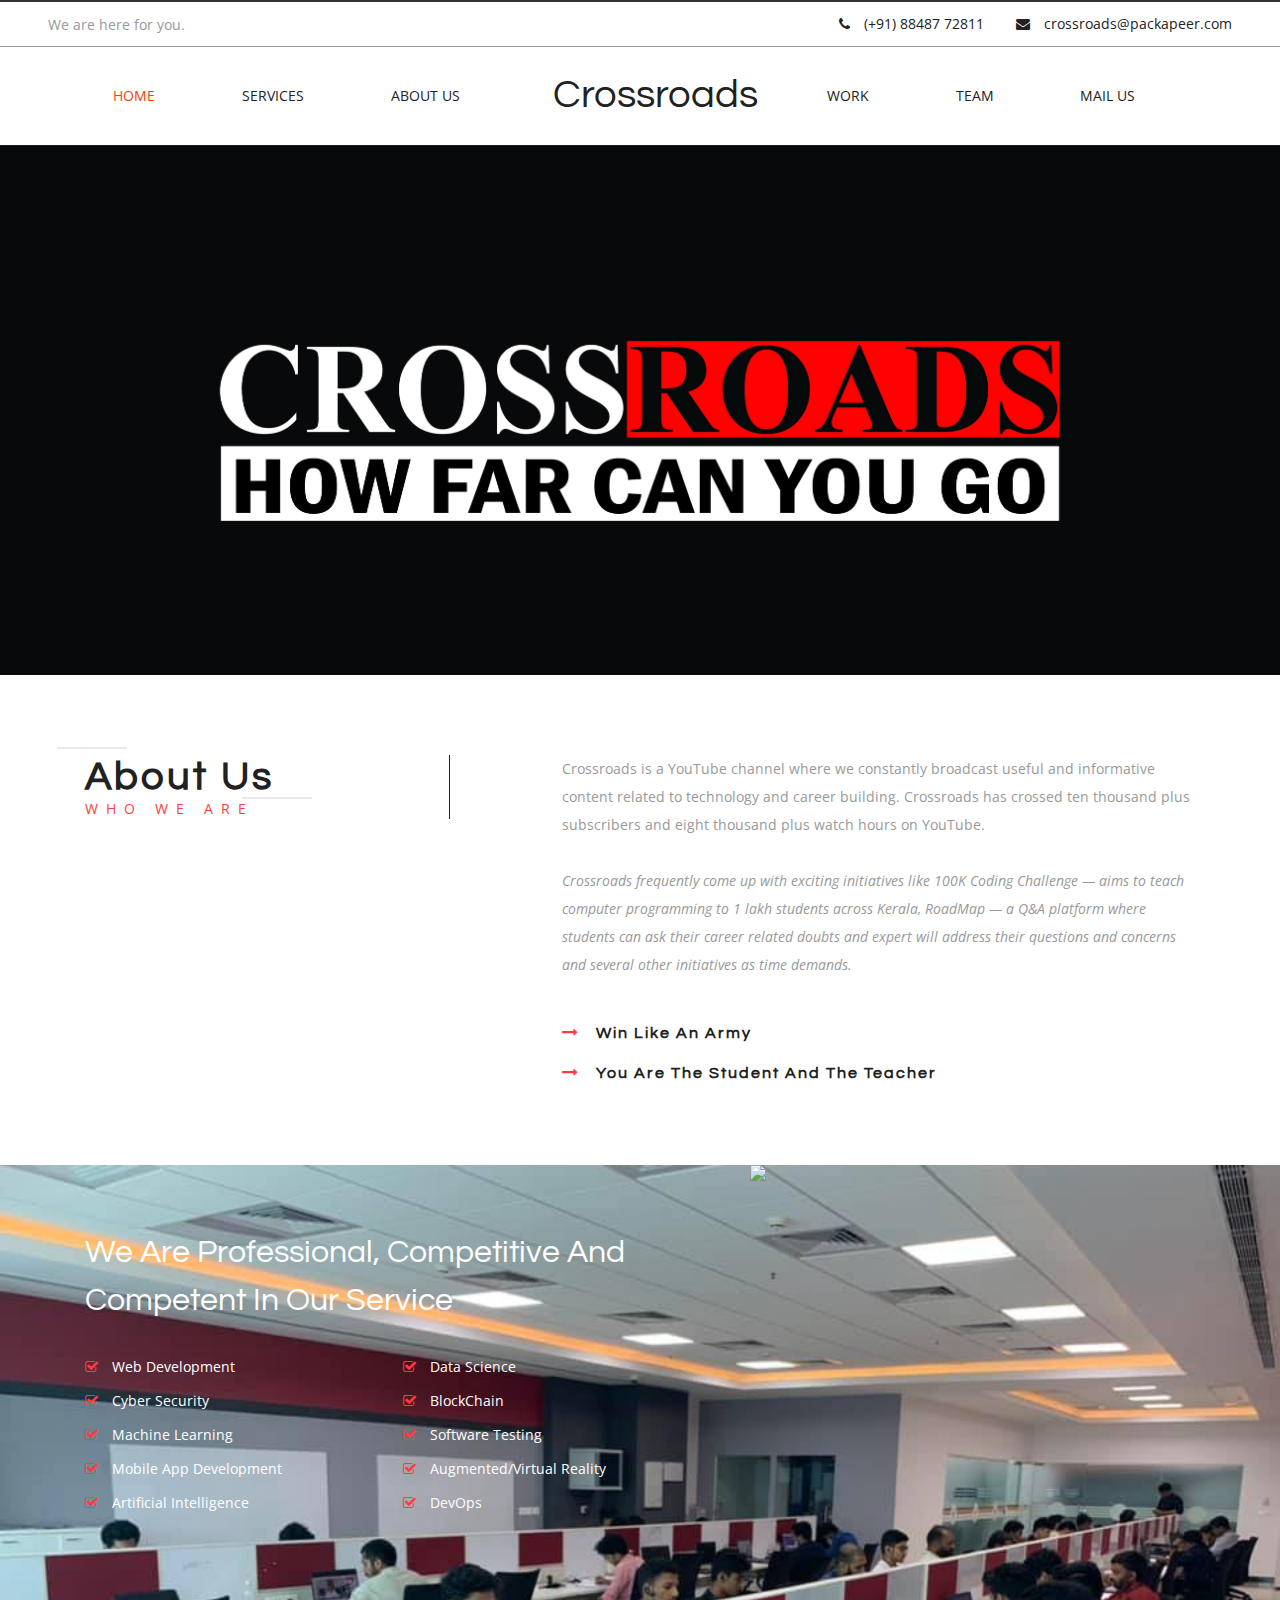
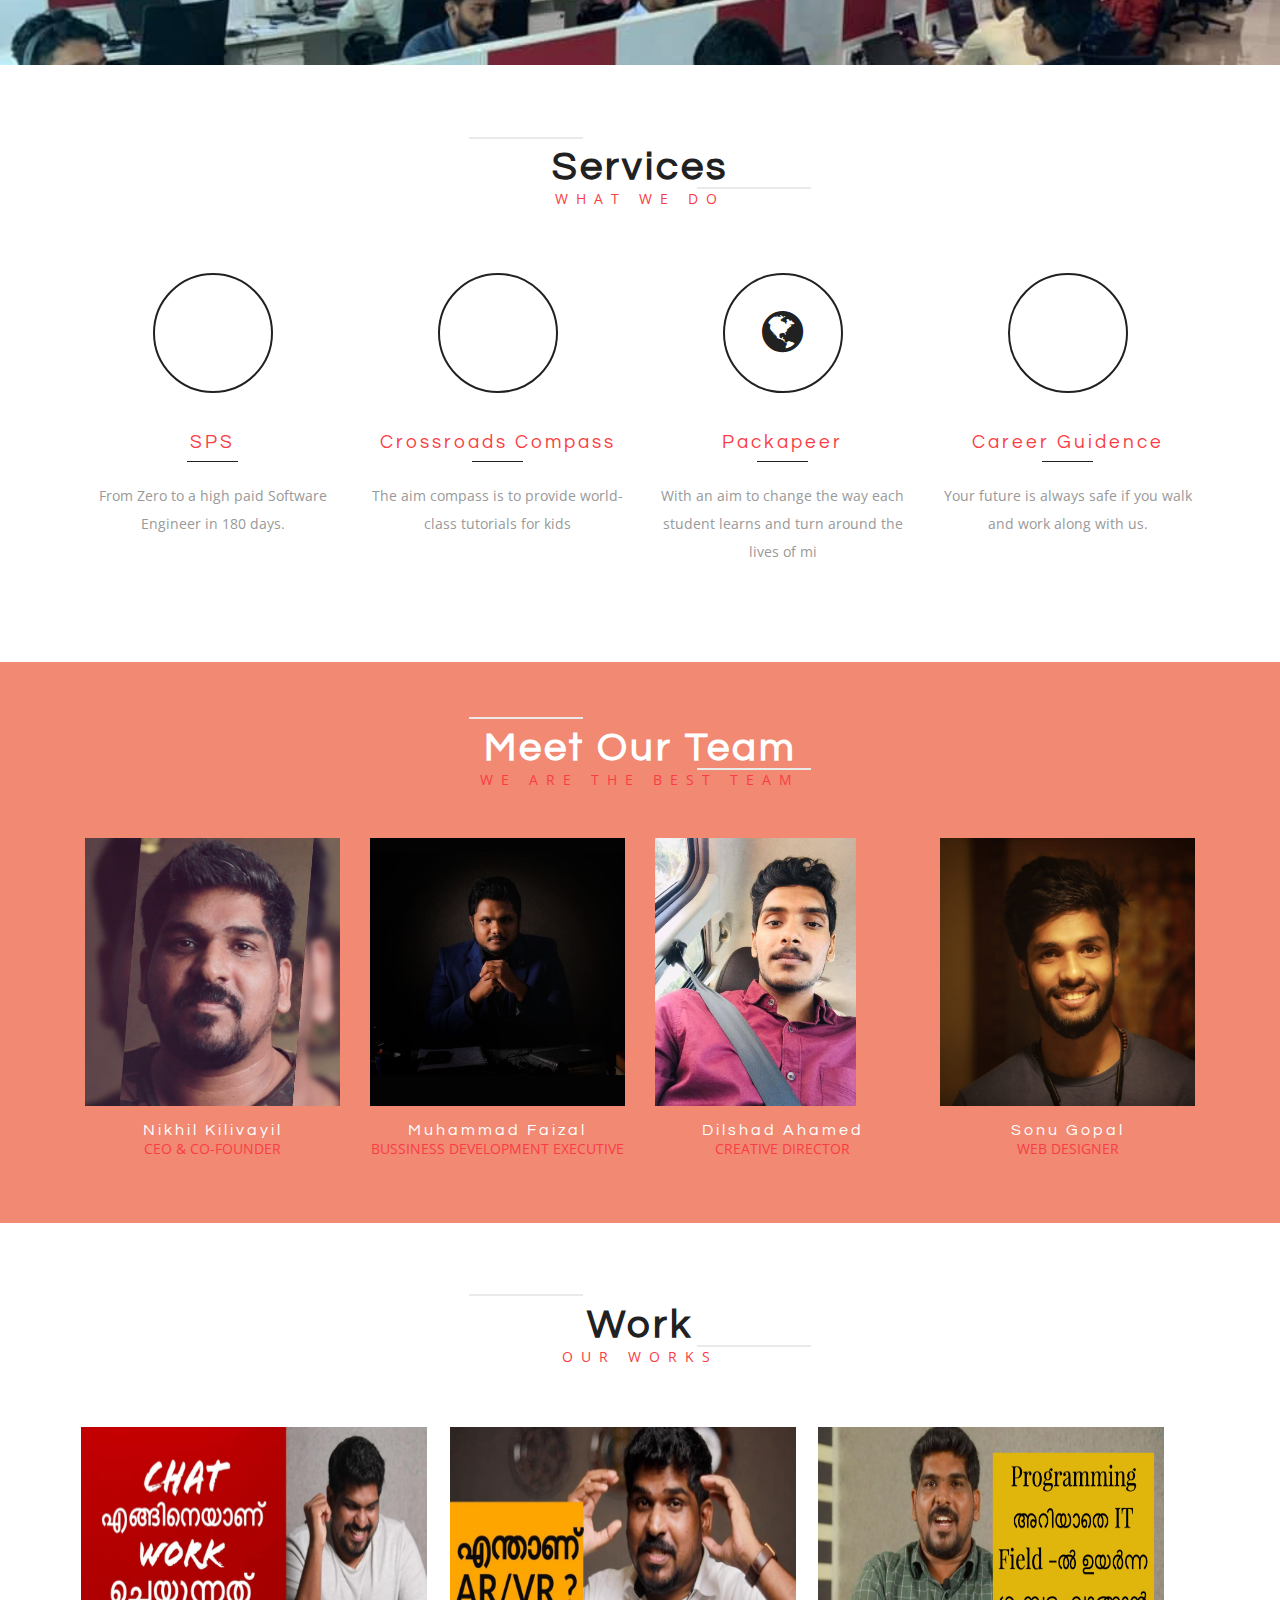
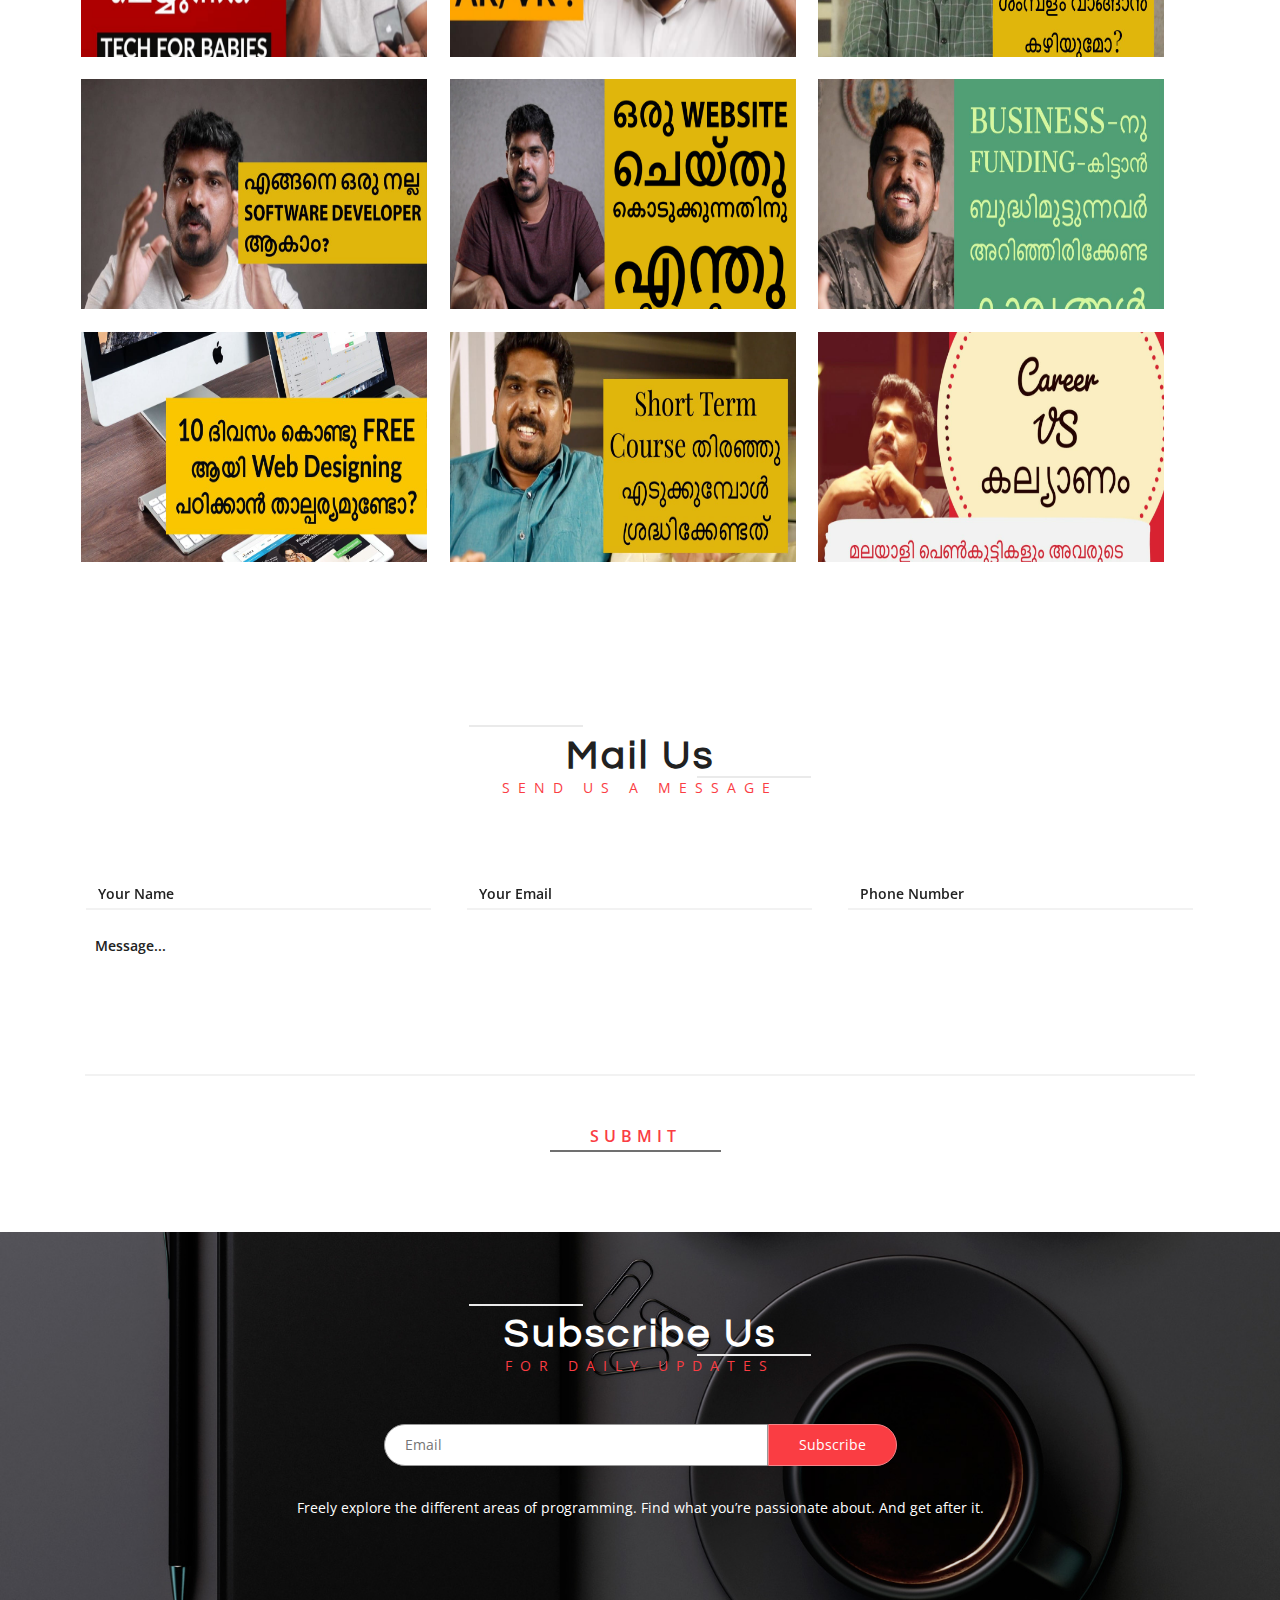
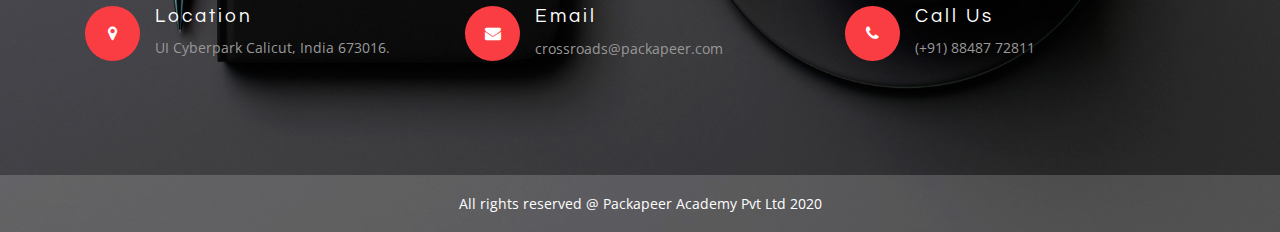
==== commit 2ad15a63: "paragraph edited" ====
--- a/index.html
+++ b/index.html
@@ -122,7 +122,7 @@
 						<li><i class="fa fa-check-square-o" aria-hidden="true"></i>Web Development</li>
 						<li><i class="fa fa-check-square-o" aria-hidden="true"></i>Cyber Security</li>
 						<li><i class="fa fa-check-square-o" aria-hidden="true"></i>Machine Learning</li>
-						<li><i class="fa fa-check-square-o" aria-hidden="true"></i>Mobile App Development/li>
+						<li><i class="fa fa-check-square-o" aria-hidden="true"></i>Mobile App Development</li>
 						<li><i class="fa fa-check-square-o" aria-hidden="true"></i>Artificial intelligence</li>
 					</ul>
 				</div>
